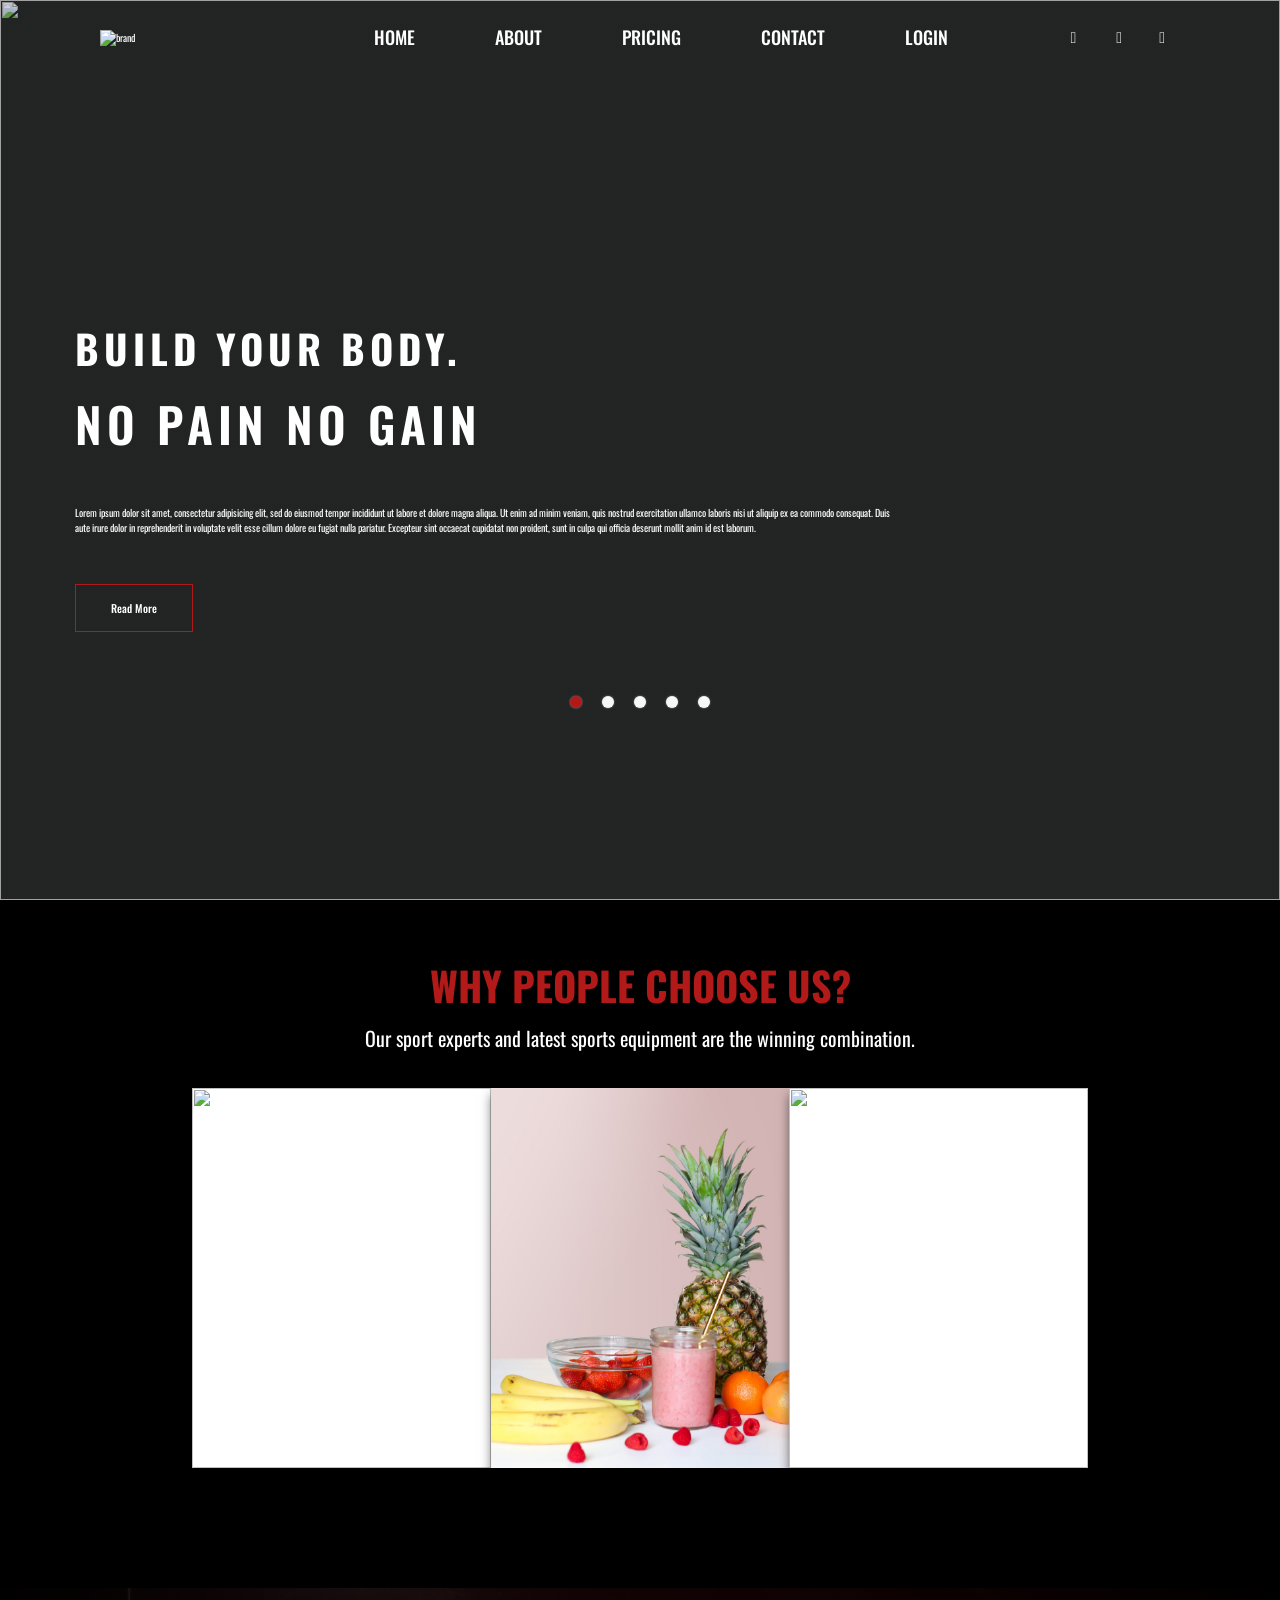
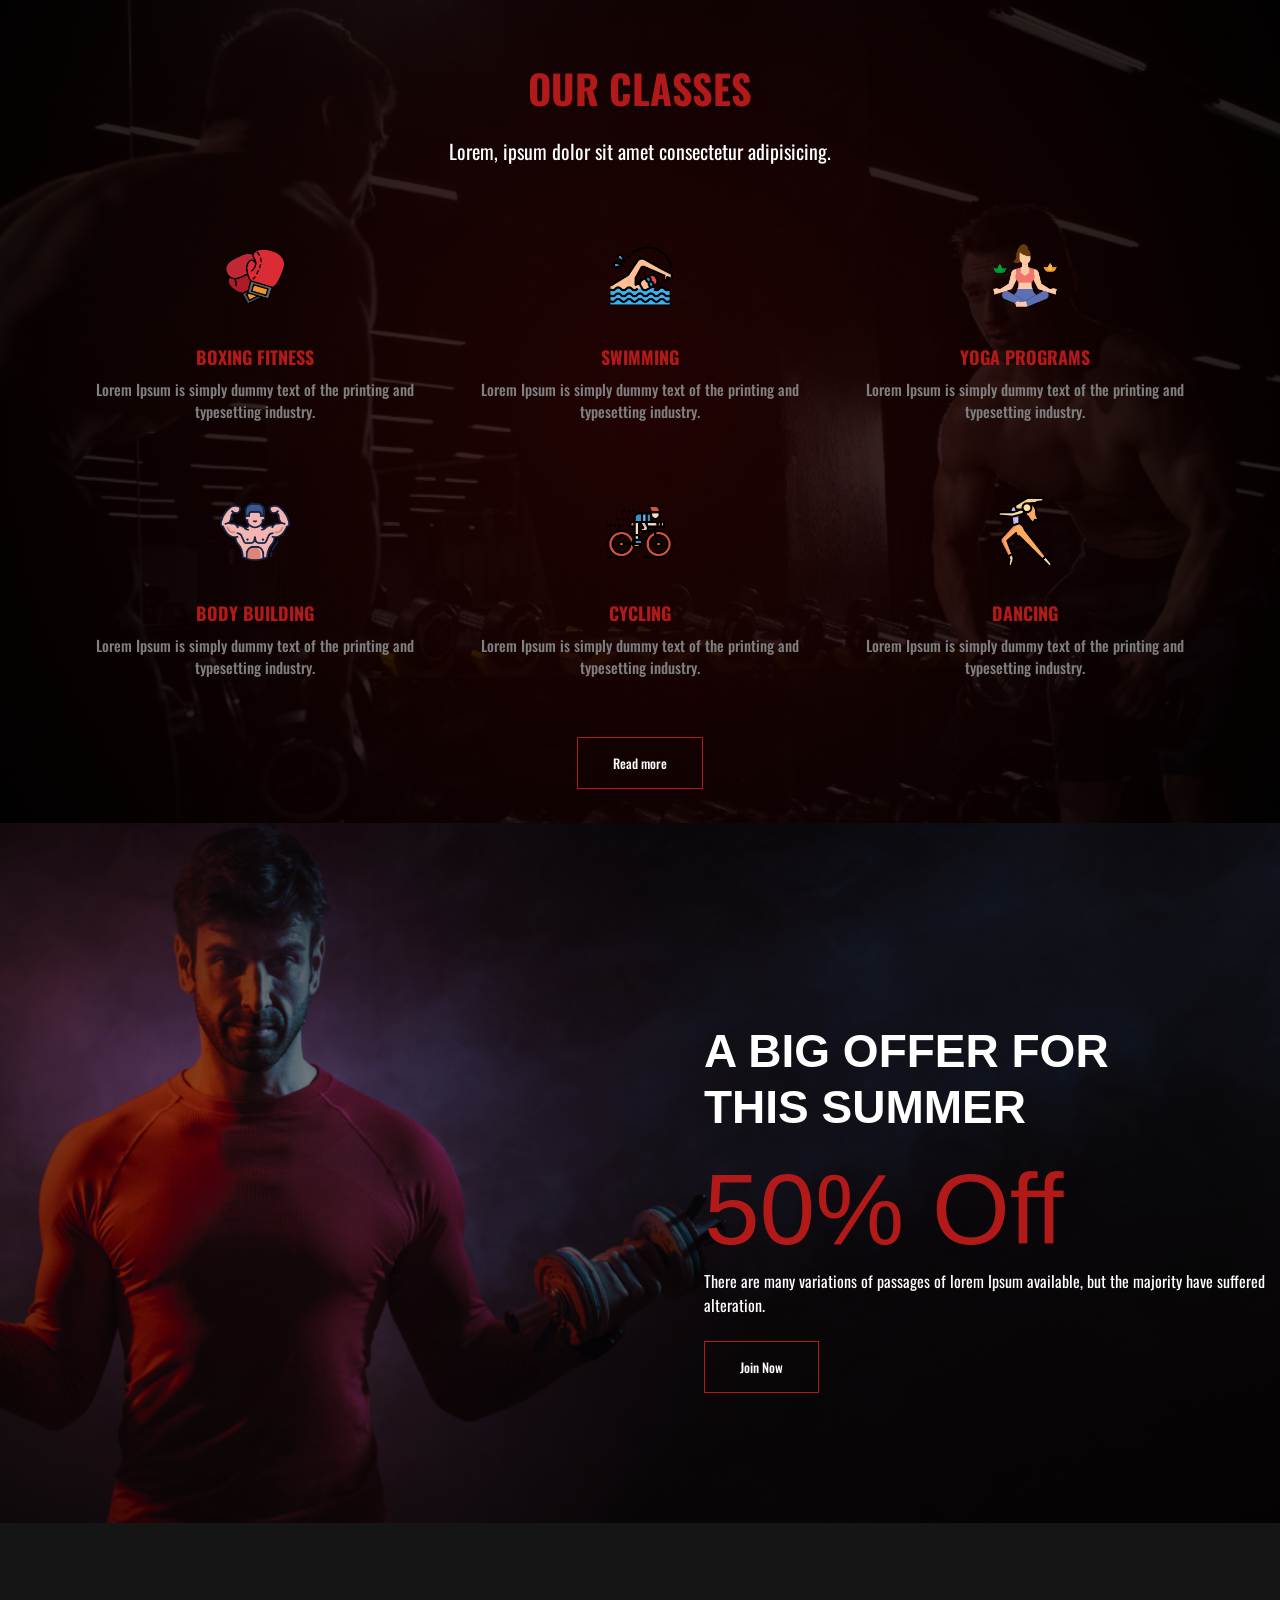
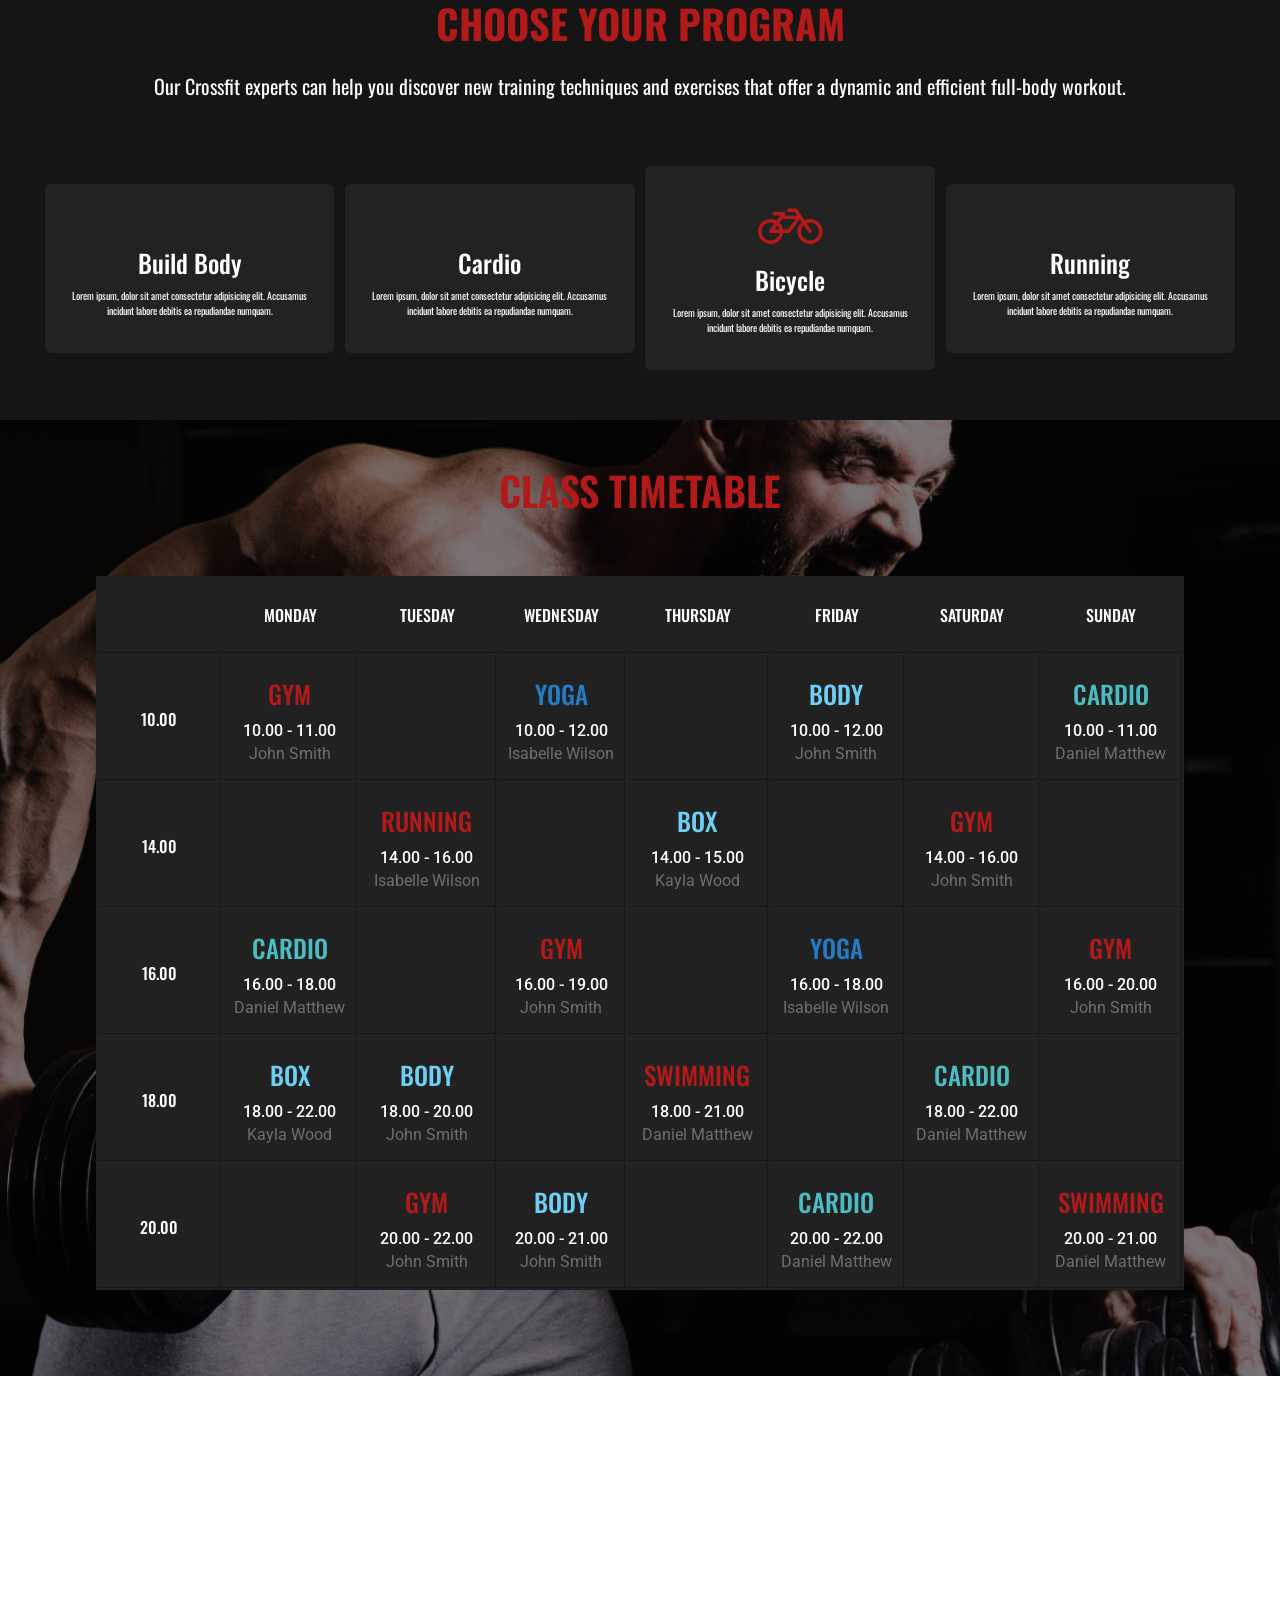
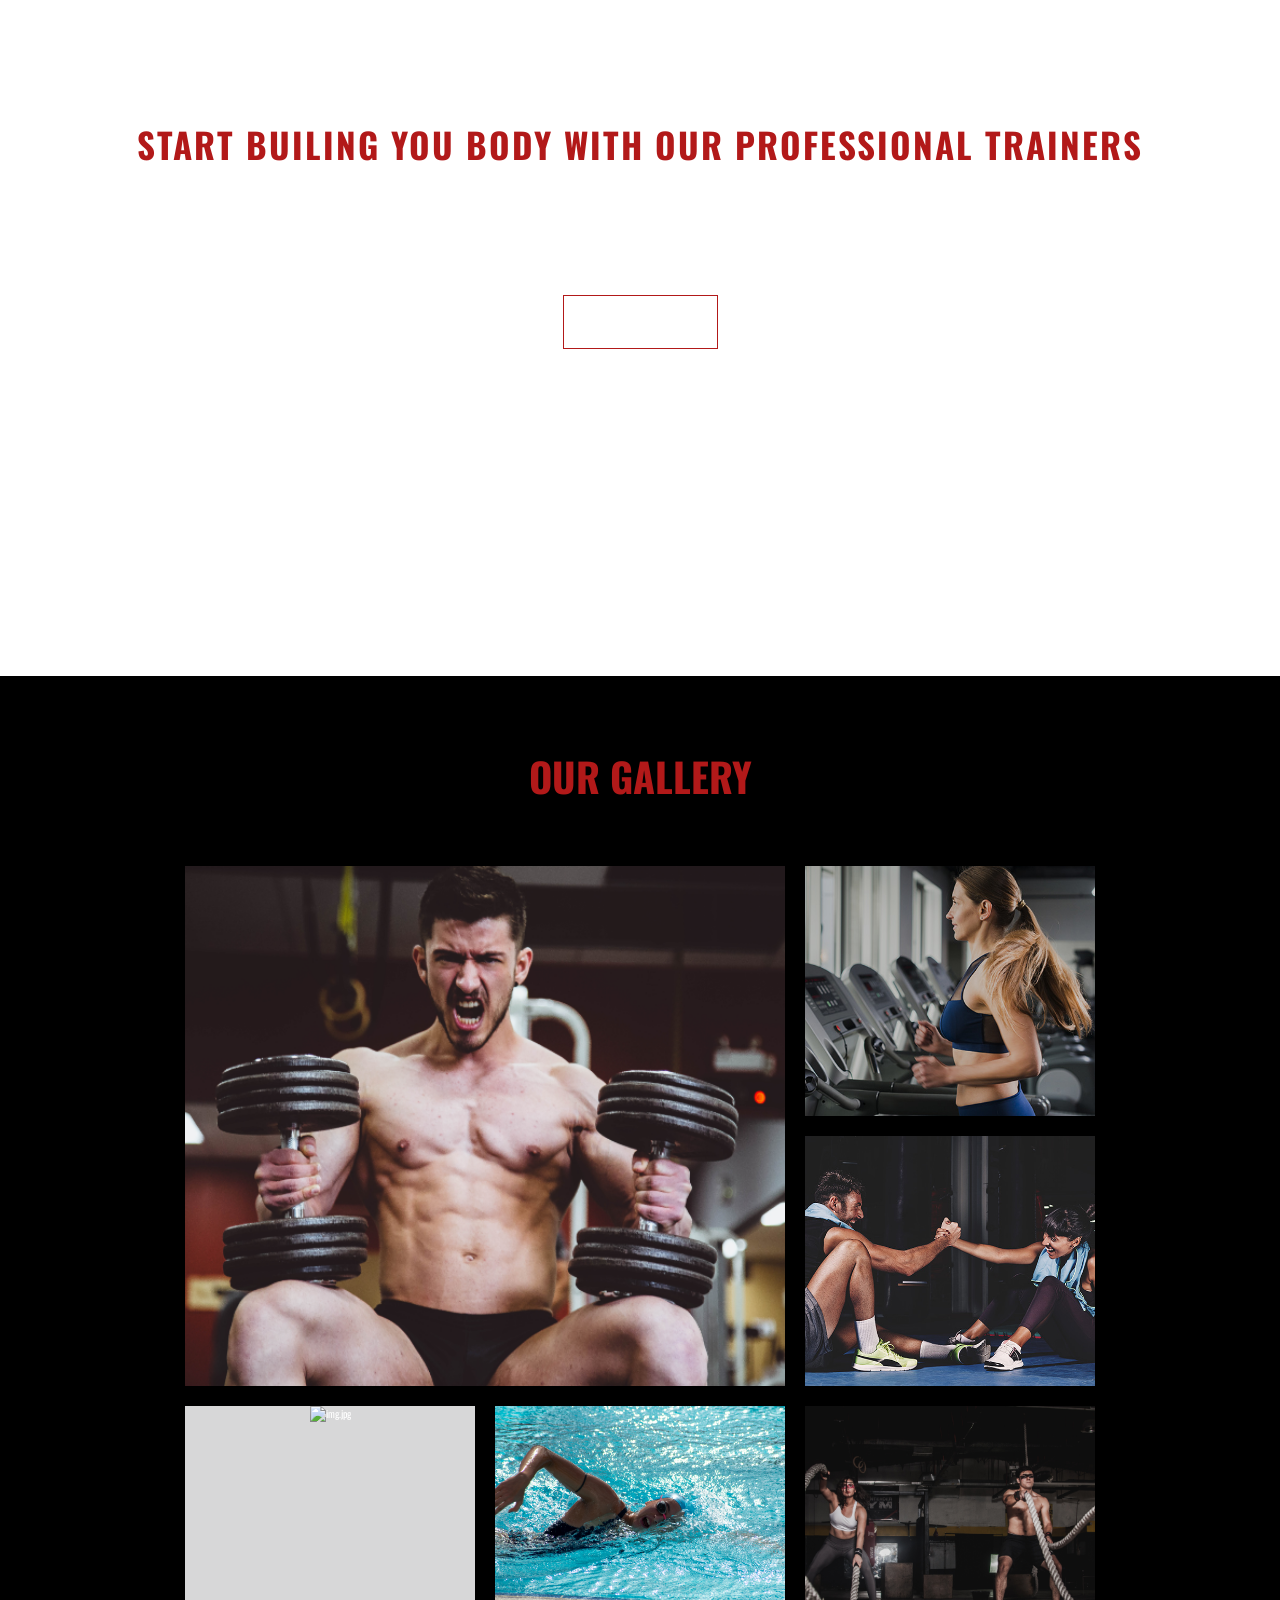
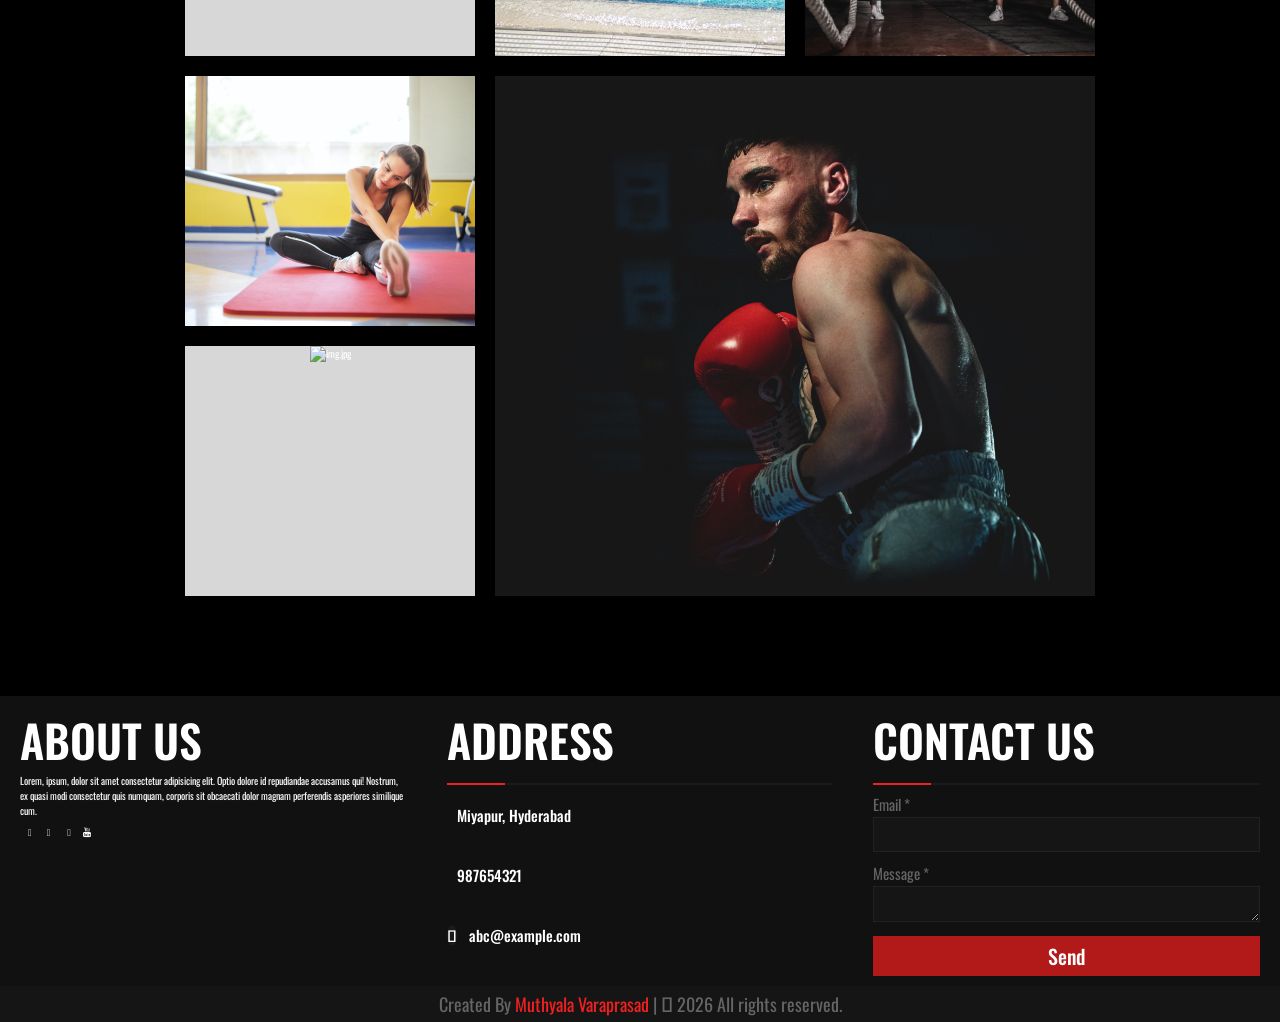
==== index.html @ ee2b15d6 "Initial commit" ====
<!DOCTYPE html>
<html lang="en">
<head>
	<meta charset="UTF-8">
	<meta name="viewport" content="width=device-width, initial-scale=1.0">
	<title>Fitness Club</title>
	<link rel="stylesheet" type="text/css" href="css/style.css"/>
	<link rel="stylesheet" href="https://cdnjs.cloudflare.com/ajax/libs/font-awesome/4.7.0/css/font-awesome.css" integrity="sha512-5A8nwdMOWrSz20fDsjczgUidUBR8liPYU+WymTZP1lmY9G6Oc7HlZv156XqnsgNUzTyMefFTcsFH/tnJE/+xBg==" crossorigin="anonymous" referrerpolicy="no-referrer" />
	<link href="https://fonts.googleapis.com/css2?family=Dosis:wght@200;300;400;500;600;700;800&family=Oswald:wght@200;300;400;500;600;700&family=Poppins:wght@100&family=Roboto:ital,wght@0,100;0,300;0,400;0,500;0,700;0,900;1,100;1,300;1,400;1,500;1,700;1,900&display=swap" rel="stylesheet"/>
  <script src="https://kit.fontawesome.com/3b7003e6ac.js" crossorigin="anonymous"></script>
</head>
<body>
	<header>
      <div class="brand"><img src="img/LOGO4.png" alt="brand"></div>
      <div class="menu">
        <div class="btnnn">
          <i class="fas fa-times close-btn" ></i>
        </div>
        <a href="index.html">Home</a>
        <a href="about.html">About</a>
        <a href="Pricing.html">Pricing</a>
        <a href="Contact.html">Contact</a>
        <a href="login-form.html">Login</a>
      </div>
      <div class="btnnn">
        <i class="fas fa-bars menu-btn" style="color:#000"></i>
      </div>
    
    <div class="social">
      <a href="#"><i class="fa fa-facebook-f"></i></a>
      <a href="#"><i class="fa fa-instagram"></i></a>
      <a href="#"><i class="fa fa-twitter"></i></a>
    </div>
  </header>

	<section class="home">
      <img class="img-slide active" src="img/about-us.jpg" alt="">
      <img class="img-slide" src="img/bg.jpg" alt="">
      <img class="img-slide" src="img/bg3.jpg" alt="">
      <img class="img-slide" src="img/bg4.jpg" alt="">
      <img class="img-slide" src="img/bg2.jpg" alt="">
      <div class="SlideContent active">
        <h1>Build your body.<br><span>no pain no gain</span></h1>
        <p>Lorem ipsum dolor sit amet, consectetur adipisicing elit, sed do eiusmod tempor incididunt ut labore et dolore magna aliqua. Ut enim ad minim veniam, quis nostrud exercitation ullamco laboris nisi ut aliquip ex ea commodo consequat. Duis aute irure dolor in reprehenderit in voluptate velit esse cillum dolore eu fugiat nulla pariatur. Excepteur sint occaecat cupidatat non proident, sunt in culpa qui officia deserunt mollit anim id est laborum.</p>
        <a href="#">Read More</a>
      </div>
      <div class="SlideContent">
        <h1>be strong.<br><span>by Boxing</span></h1>
        <p>Lorem ipsum dolor sit amet, consectetur adipisicing elit, sed do eiusmod tempor incididunt ut labore et dolore magna aliqua. Ut enim ad minim veniam, quis nostrud exercitation ullamco laboris nisi ut aliquip ex ea commodo consequat. Duis aute irure dolor in reprehenderit in voluptate velit esse cillum dolore eu fugiat nulla pariatur. Excepteur sint occaecat cupidatat non proident, sunt in culpa qui officia deserunt mollit anim id est laborum.</p>
        <a href="#">Read More</a>
      </div>
      <div class="SlideContent">
        <h1>Let's Do it.<br><span>Together</span></h1>
        <p>Lorem ipsum dolor sit amet, consectetur adipisicing elit, sed do eiusmod tempor incididunt ut labore et dolore magna aliqua. Ut enim ad minim veniam, quis nostrud exercitation ullamco laboris nisi ut aliquip ex ea commodo consequat. Duis aute irure dolor in reprehenderit in voluptate velit esse cillum dolore eu fugiat nulla pariatur. Excepteur sint occaecat cupidatat non proident, sunt in culpa qui officia deserunt mollit anim id est laborum.</p>
        <a href="#">Read More</a>
      </div>
      <div class="SlideContent">
        <h1>join us Now.<br><span>not Tomorrow!</span></h1>
        <p>Lorem ipsum dolor sit amet, consectetur adipisicing elit, sed do eiusmod tempor incididunt ut labore et dolore magna aliqua. Ut enim ad minim veniam, quis nostrud exercitation ullamco laboris nisi ut aliquip ex ea commodo consequat. Duis aute irure dolor in reprehenderit in voluptate velit esse cillum dolore eu fugiat nulla pariatur. Excepteur sint occaecat cupidatat non proident, sunt in culpa qui officia deserunt mollit anim id est laborum.</p>
        <a href="#">Read More</a>
      </div>
      <div class="SlideContent">
        <h1>Feel Healthy.<br><span>Relax</span></h1>
        <p>Lorem ipsum dolor sit amet, consectetur adipisicing elit, sed do eiusmod tempor incididunt ut labore et dolore magna aliqua. Ut enim ad minim veniam, quis nostrud exercitation ullamco laboris nisi ut aliquip ex ea commodo consequat. Duis aute irure dolor in reprehenderit in voluptate velit esse cillum dolore eu fugiat nulla pariatur. Excepteur sint occaecat cupidatat non proident, sunt in culpa qui officia deserunt mollit anim id est laborum.</p>
        <a href="#">Read More</a>
      </div>
      <div class="slider-navigation">
        <div class="nav-btn active"></div>
        <div class="nav-btn"></div>
        <div class="nav-btn"></div>
        <div class="nav-btn"></div>
        <div class="nav-btn"></div>
      </div>
    </section>

    <!--WHY PEOPLE CHOOSE US START--> 
    <section class="dishes">
      <div class="title">
        <h1>WHY PEOPLE CHOOSE US?</h1>
        <p>Our sport experts and latest sports equipment are the winning combination.</p>
      </div>
      <div class="wrapper">
        <div class="card">
          <img src="img/support.jpg" alt="">
          <div class="info">
            <h1>SUPPORT 24/24</h1>
            <p>Lorem ipsum, dolor sit amet consectetur adipisicing elit. Animi ab voluptate sit aspernatur.</p>
            <a href="#" class="btn">Read More</a>
          </div>
        </div>

        <div class="card">
          <img src="img/Health.jpg" alt="">
          <div class="info">
            <h1>FOCUS ON YOUR HEALTH</h1>
            <p>Lorem ipsum, dolor sit amet consectetur adipisicing elit. Animi ab voluptate sit aspernatur.</p>
            <a href="#" class="btn">Read More</a>
          </div>
        </div>

        <div class="card">
          <img src="img/Team.png" alt="">
          <div class="info">
            <h1>OUR TRAINERS</h1>
            <p>Lorem ipsum, dolor sit amet consectetur adipisicing elit. Animi ab voluptate sit aspernatur.</p>
            <a href="#" class="btn">Read More</a>
          </div>
        </div>
      </div>
    </section>
    <!--WHY PEOPLE CHOOSE US END--> 

       <!--Our Classes-->
    <div class="Classes">
      <h1>Our Classes</h1>
      <p>Lorem, ipsum dolor sit amet consectetur adipisicing.</p>
      <div class="cen">
        <div class="Classe">
          <img src="img/boxing-gloves.png" alt="">
          <h2>Boxing Fitness</h2>
          <p>Lorem Ipsum is simply dummy text of the printing and typesetting industry.</p>
        </div>

        <div class="Classe">
          <img src="img/swimming.png" alt="">
          <h2>Swimming</h2>
          <p>Lorem Ipsum is simply dummy text of the printing and typesetting industry.</p>
        </div>

        <div class="Classe">
          <img src="img/yoga.png" alt="">
          <h2>Yoga Programs</h2>
          <p>Lorem Ipsum is simply dummy text of the printing and typesetting industry.</p>
        </div>
        <div class="Classe">
          <img src="img/bodybuilder.png" alt="">
          <h2>Body Building</h2>
          <p>Lorem Ipsum is simply dummy text of the printing and typesetting industry.</p>
        </div>

        <div class="Classe">
          <img src="img/cycling.png" alt="">
          <h2>Cycling</h2>
          <p>Lorem Ipsum is simply dummy text of the printing and typesetting industry.</p>
        </div>

        <div class="Classe">
          <img src="img/dancing.png" alt="">
          <h2>Dancing</h2>
          <p>Lorem Ipsum is simply dummy text of the printing and typesetting industry.</p>
        </div>

      </div>
        <a href="#" class="btn">Read more</a>
    </div>
    <!--end classes-->

    <!--offer-->
    <div class="offer_area offer_bg">
        <div class="container3">
            <div class="row justify-content-end">
                <div class="col-lg-6">
                    <div class="offer_text">
                        <h4>A Big Offer for <br>
                                This Summer</h4>
                        <h3>50% Off</h3>
                        <p>There are many variations of passages of lorem Ipsum available, but the majority have suffered alteration.</p>
                        <a href="#" class="offer-btn">Join Now</a>
                    </div>
                </div>
            </div>
        </div>

    </div>
    <!--offer end-->

    <!--PROGRAM START--> 
     <section class="program-section">
        <div class="program-title set-bg" data-setbg="img/red.jpg">
            <div class="containerr">
                <div class="row">
                    <div class="col-lg-7 m-auto text-center">
                        <div class="section-title">
                            <h2>Choose Your Program</h2>
                            <p>Our Crossfit experts can help you discover new training techniques and exercises that offer a dynamic and efficient full-body workout.</p>
                        </div>
                    </div>
                </div>
            </div>
        </div>
        <div class="Programs">
        <div class="max-width">
            <div class="contents">
                <div class="p-card">
                    <div class="box">
                       <i class="fa fa-dumbbell"></i>
                        <h3>Build Body</h3>
                        <p>Lorem ipsum, dolor sit amet consectetur adipisicing elit. Accusamus incidunt labore debitis ea repudiandae numquam.</p>
                    </div>
                </div>
                <div class="p-card">
                    <div class="box">
                        <i class="fa fa-heart-pulse"></i>
                        <h3>Cardio</h3>
                        <p>Lorem ipsum, dolor sit amet consectetur adipisicing elit. Accusamus incidunt labore debitis ea repudiandae numquam.</p>
                    </div>
                </div>
                <div class="p-card">
                    <div class="box">
                        <i class="fa fa-bicycle"></i>
                        <h3>Bicycle</h3>
                        <p>Lorem ipsum, dolor sit amet consectetur adipisicing elit. Accusamus incidunt labore debitis ea repudiandae numquam.</p>
                    </div>
                </div>
                <div class="p-card">
                    <div class="box">
                        <i class="fa fa-person-running"></i>
                        <h3>Running</h3>
                        <p>Lorem ipsum, dolor sit amet consectetur adipisicing elit. Accusamus incidunt labore debitis ea repudiandae numquam.</p>
                    </div>
                </div>
            </div>
        </div>
    </div>
    </section>
    <!--PROGRAM END--> 

    <!--CLASS TIMETABLE START--> 
     <section class="trainer-schedule class-timetable spad">
        <div class="container5">
            <div class="rowss">
                <div class="col-lg-12">
                    <div class="section-title">
                        <h2>Class Timetable</h2>
                    </div>
                </div>
            </div>
            <div class="rowss">
                <div class="col-lg-12">
                    <div class="schedule-table">
                        <table>
                            <thead>
                                <tr>
                                    <th></th>
                                    <th>Monday</th>
                                    <th>Tuesday</th>
                                    <th>Wednesday</th>
                                    <th>Thursday</th>
                                    <th>Friday</th>
                                    <th>Saturday</th>
                                    <th>Sunday</th>
                                </tr>
                            </thead>
                            <tbody>
                                <tr>
                                    <td class="workout-time">10.00</td>
                                    <td class="gym ts-item" data-tsmeta="gym">
                                        <h6>Gym</h6>
                                        <span>10.00 - 11.00</span>
                                        <div class="trainer-name">
                                            John Smith
                                        </div>
                                    </td>
                                    <td></td>
                                    <td class="yoga ts-item" data-tsmeta="yoga">
                                        <h6>Yoga</h6>
                                        <span>10.00 - 12.00</span>
                                        <div class="trainer-name">
                                            Isabelle Wilson
                                        </div>
                                    </td>
                                    <td></td>
                                    <td class="body ts-item" data-tsmeta="body">
                                        <h6>Body</h6>
                                        <span>10.00 - 12.00</span>
                                        <div class="trainer-name">
                                            John Smith
                                        </div>
                                    </td>
                                    <td></td>
                                    <td class="cardio ts-item" data-tsmeta="cardio">
                                        <h6>Cardio</h6>
                                        <span>10.00 - 11.00</span>
                                        <div class="trainer-name">
                                            Daniel Matthew
                                        </div>
                                    </td>
                                </tr>
                                <tr>
                                    <td class="workout-time">14.00</td>
                                    <td></td>
                                    <td class="running ts-item" data-tsmeta="running">
                                        <h6>Running</h6>
                                        <span>14.00 - 16.00</span>
                                        <div class="trainer-name">
                                            Isabelle Wilson
                                        </div>
                                    </td>
                                    <td></td>
                                    <td class="box ts-item" data-tsmeta="box">
                                        <h6>Box</h6>
                                        <span>14.00 - 15.00</span>
                                        <div class="trainer-name">
                                            Kayla Wood
                                        </div>
                                    </td>
                                    <td></td>
                                    <td class="gym ts-item" data-tsmeta="gym">
                                        <h6>Gym</h6>
                                        <span>14.00 - 16.00</span>
                                        <div class="trainer-name">
                                            John Smith
                                        </div>
                                    </td>
                                    <td></td>
                                </tr>
                                <tr>
                                    <td class="workout-time">16.00</td>
                                    <td class="cardio ts-item" data-tsmeta="cardio">
                                        <h6>Cardio</h6>
                                        <span>16.00 - 18.00</span>
                                        <div class="trainer-name">
                                            Daniel Matthew
                                        </div>
                                    </td>
                                    <td></td>
                                    <td class="gym ts-item" data-tsmeta="gym">
                                        <h6>Gym</h6>
                                        <span>16.00 - 19.00</span>
                                        <div class="trainer-name">
                                            John Smith
                                        </div>
                                    </td>
                                    <td></td>
                                    <td class="yoga ts-item" data-tsmeta="yoga">
                                        <h6>Yoga</h6>
                                        <span>16.00 - 18.00</span>
                                        <div class="trainer-name">
                                            Isabelle Wilson
                                        </div>
                                    </td>
                                    <td></td>
                                    <td class="gym ts-item" data-tsmeta="gym">
                                        <h6>Gym</h6>
                                        <span>16.00 - 20.00</span>
                                        <div class="trainer-name">
                                            John Smith
                                        </div>
                                    </td>
                                </tr>
                                <tr>
                                    <td class="workout-time">18.00</td>
                                    <td class="box ts-item" data-tsmeta="box">
                                        <h6>Box</h6>
                                        <span>18.00 - 22.00</span>
                                        <div class="trainer-name">
                                            Kayla Wood
                                        </div>
                                    </td>
                                    <td class="body ts-item" data-tsmeta="body">
                                        <h6>Body</h6>
                                        <span>18.00 - 20.00</span>
                                        <div class="trainer-name">
                                            John Smith
                                        </div>
                                    </td>
                                    <td></td>
                                    <td class="swimming ts-item" data-tsmeta="swimming">
                                        <h6>swimming</h6>
                                        <span>18.00 - 21.00</span>
                                        <div class="trainer-name">
                                            Daniel Matthew
                                        </div>
                                    </td>
                                    <td></td>
                                    <td class="cardio ts-item" data-tsmeta="cardio">
                                        <h6>Cardio</h6>
                                        <span>18.00 - 22.00</span>
                                        <div class="trainer-name">
                                            Daniel Matthew
                                        </div>
                                    </td>
                                    <td></td>
                                </tr>
                                <tr>
                                    <td class="workout-time">20.00</td>
                                    <td></td>
                                    <td class="gym ts-item" data-tsmeta="">
                                        <h6>Gym</h6>
                                        <span>20.00 - 22.00</span>
                                        <div class="trainer-name">
                                            John Smith
                                        </div>
                                    </td>
                                    <td class="body ts-item" data-tsmeta="">
                                        <h6>Body</h6>
                                        <span>20.00 - 21.00</span>
                                        <div class="trainer-name">
                                            John Smith
                                        </div>
                                    </td>
                                    <td></td>
                                    <td class="cardio ts-item" data-tsmeta="">
                                        <h6>Cardio</h6>
                                        <span>20.00 - 22.00</span>
                                        <div class="trainer-name">
                                            Daniel Matthew
                                        </div>
                                    </td>
                                    <td></td>
                                    <td class="swimming ts-item" data-tsmeta="">
                                        <h6>swimming</h6>
                                        <span>20.00 - 21.00</span>
                                        <div class="trainer-name">
                                            Daniel Matthew
                                        </div>
                                    </td>
                                </tr>
                            </tbody>
                        </table>
                    </div>
                </div>
            </div>
        </div>
    </section>
    <!--CLASS TIMETABLE END-->


    <!--MORE ABOUT US START--> 
    <section class="cta-section" >
                    <h2>Start Builing you Body with our Professional Trainers</h2>
                    <p>Sed do eiusmod tempor incididunt ut labore et dolore magna aliqua.</p>
                    <a href="About.html" class="primary-btn">More about us</a>
      </section>
    <!--MORE ABOUT US END-->


    <!--GALLERY START-->
    <section class="gallery">
      <div class="gallery-title">
          <h2>OUR Gallery</h2>
       </div>
    <div class="image-gallery">
      <div class="image-box">
        <img src="img/3.png" alt="img.jpg" />
        <div class="overlay">
          <div class="details">
            <h3 class="title">
              <a href="#">Builing Body</a>
            </h3>
            <span class="category">
              <a href="#">click for more detaills</a>
            </span>
          </div>
        </div>
      </div>
      <div class="image-box">
        <img src="img/gallery-3.jpg" alt="img.jpg" />
        <div class="overlay">
          <div class="details">
            <h3 class="title">
              <a href="#">cardio</a>
            </h3>
            <span class="category">
              <a href="#">click for more detaills</a>
            </span>
          </div>
        </div>
      </div>
      <div class="image-box">
        <img src="img/gallery-6.jpg" alt="img.jpg" />
        <div class="overlay">
          <div class="details">
            <h3 class="title">
              <a href="#">Team</a>
            </h3>
            <span class="category">
              <a href="#">click for more detaills</a>
            </span>
          </div>
        </div>
      </div>
      <div class="image-box">
        <img src="img/Running.jpg" alt="img.jpg" />
        <div class="overlay">
          <div class="details">
            <h3 class="title">
              <a href="#">Running</a>
            </h3>
            <span class="category">
              <a href="#">click for more detaills</a>
            </span>
          </div>
        </div>
      </div>
      <div class="image-box">
        <img src="img/swimming.jpg" alt="img.jpg" />
        <div class="overlay">
          <div class="details">
            <h3 class="title">
              <a href="#">Swimming</a>
            </h3>
            <span class="category">
              <a href="#">click for more detaills</a>
            </span>
          </div>
        </div>
      </div>
      <div class="image-box">
        <img src="img/workout.jpg" alt="img.jpg" />
        <div class="overlay">
          <div class="details">
            <h3 class="title">
              <a href="#">Workout</a>
            </h3>
            <span class="category">
              <a href="#">click for more detaills</a>
            </span>
          </div>
        </div>
      </div>
      <div class="image-box">
        <img src="img/yoga.jpg" alt="img.jpg" />
        <div class="overlay">
          <div class="details">
            <h3 class="title">
              <a href="#">Yoga</a>
            </h3>
            <span class="category">
              <a href="#">click for more detaills</a>
            </span>
          </div>
        </div>
      </div>
      <div class="image-box">
        <img src="img/Boxing.jpg" alt="img.jpg" />
        <div class="overlay">
          <div class="details">
            <h3 class="title">
              <a href="#">Boxing</a>
            </h3>
            <span class="category">
              <a href="#">click for more detaills</a>
            </span>
          </div>
        </div>
      </div>
      <div class="image-box">
        <img src="img/cycling.jpg" alt="img.jpg" />
        <div class="overlay">
          <div class="details">
            <h3 class="title">
              <a href="#">Cycling</a>
            </h3>
            <span class="category">
              <a href="#">click for more detaills</a>
            </span>
          </div>
        </div>
      </div>
      </section>
      <!--GALLERY END-->

      <!--FOOTER START-->  
      <footer>
      <div class="main-content">
        <div class="left box">
          <h2>About us</h2>
          <div class="content">
            <p>Lorem, ipsum, dolor sit amet consectetur adipisicing elit. Optio dolore id repudiandae accusamus qui! Nostrum, ex quasi modi consectetur quis numquam, corporis sit obcaecati dolor magnam perferendis asperiores similique cum.</p>
            <div class="footsocial">
              <a href="#"><span class="fa fa-facebook-f"></span></a>
              <a href="#"><span class="fa fa-twitter"></span></a>
              <a href="#"><span class="fa fa-instagram"></span></a>
              <a href="#"><span class="fa fa-youtube"></span></a>
            </div>
          </div>
        </div>
        <div class="center box">
          <h2>Address</h2>
          <div class="Footercontent">
            <div class="place">
              <span class="fas fa-map-marker-alt"></span>
              <span class="text">Miyapur, Hyderabad</span>
            </div>
            <div class="phone">
              <span class="fas fa-phone-alt"></span>
              <span class="text">987654321</span>
            </div>
            <div class="email">
              <span class="fas fa-envelope"></span>
              <span class="text">abc@example.com</span>
            </div>
          </div>
        </div>
        <div class="right box">
          <h2>Contact us</h2>
          <div class="Footercontent">
            <form action="#">
              <div class="email">
                <div class="text">Email *</div>
                <input type="email" required>
              </div>
              <div class="msg">
                <div class="text">Message *</div>
                <textarea rows="2" cols="25" required></textarea>
              </div>
              <div class="buttonn">
                <button type="submit">Send</button>
              </div>
            </form>
          </div>
        </div>
      </div>
      <div class="bottom">
        <center>
          <span class="credit">Created By <a href="#">Muthyala Varaprasad</a> | </span>
          <span class="far fa-copyright"></span><span> 2026 All rights reserved.</span>
        </center>
      </div>
    </footer>
    <!--FOOTER END-->


 <script type="text/javascript">

//----------------------------------------------------------
   //Javacript for img slider navigation
    const btns = document.querySelectorAll(".nav-btn");
    const slides = document.querySelectorAll(".img-slide");
    const contents = document.querySelectorAll(".SlideContent");

    var sliderNav = function(manual){
      btns.forEach((btn) => {
        btn.classList.remove("active");
      });

      slides.forEach((slide) => {
        slide.classList.remove("active");
      });

      contents.forEach((content) => {
        content.classList.remove("active");
      });

      btns[manual].classList.add("active");
      slides[manual].classList.add("active");
      contents[manual].classList.add("active");
    }

    btns.forEach((btn, i) => {
      btn.addEventListener("click", () => {
        sliderNav(i);   
      });
    });

//---------------------------------------------------
    //img slider autoplay
    var playSlider;
    var slideNumber = 0;
    var numberOfSlides = 5;

    var repeater = function(){

      playSlider = setInterval(function(){

        btns.forEach((btn) => {
          btn.classList.remove("active");
        });

        slides.forEach((slide) => {
          slide.classList.remove("active");
        });

        contents.forEach((content) => {
          content.classList.remove("active");
        });

        slideNumber++;

        if (slideNumber > (numberOfSlides - 1)){
          slideNumber = 0;
        }

        btns[slideNumber].classList.add("active");
        slides[slideNumber].classList.add("active");
        contents[slideNumber].classList.add("active");
        },5000);
    }

    repeater();
//-------------------------------------------------------------

    //javascript for navigation bar effect on scroll
    window.addEventListener("scroll", function(){
      var header = document.querySelector("header");
      header.classList.toggle('sticky', window.scrollY > 0);
    });


//-------------------------------------------------------------
    //javascript for responsive navigation sidebar menu
    var menu = document.querySelector('.menu');
    var menuBtn = document.querySelector('.menu-btn');
    var closeBtn = document.querySelector('.close-btn');

    menuBtn.addEventListener("click", () => {
      menu.classList.add('active');
    });

    closeBtn.addEventListener("click", () => {
      menu.classList.remove('active');
    });
    </script>
</body>
</html>
---- css/style.css ----
*{
	margin: 0;
	padding: 0;
	box-sizing: border-box;
	color: #fff;
	font-family: 'Oswald', sans-serif;
}
html {
  font-size: 62.5%;
  scroll-behavior: smooth;
  scroll-padding-top: 5rem;
  overflow-x: hidden;
}

html::-webkit-scrollbar {
  width: 1rem;
}

html::-webkit-scrollbar-track {
  background: #1F2322;

}

html::-webkit-scrollbar-thumb {
  background: #b21919;
  border-radius: 20px;
}
/*HEADER START*/
header{
  z-index: 999;
  position: fixed;
  top: 0;
  left: 0;
  width: 100%;
  display: flex;
  justify-content: space-between;
  align-items: center;
  padding: 20px 100px;
  transition: 0.6s;

}
header.sticky{
  background: #fff;
  padding: 15px 100px;
}
header.sticky .social a i{
  color: #000;
}
header.sticky .social a i:hover{
  color: #b21919;
}
header.sticky .menu a{
  color: #000;
}

header .brand img{
 width: 170px;
    height: 100%;
    display: flex;
    cursor: pointer;
}

header .menu{
  position: relative;
  display: flex;
  justify-content: center;
  align-items: center;
}

header .menu a{
  color: #fff;
  font-size: 18px;
  font-weight: 500;
  text-decoration: none;
  text-transform: uppercase;
  margin: 0 30px;
  padding: 0 10px;
  border-radius: 20px;
  transition: 0.5s;
  transition-property: color, background;
}

header .menu a:hover{
  color: #b21919;
}
header .menu a::after{
  content: "";
  display: block;
  height: 2px;
  width: 0%;
  background:#b21919 ;
  transition: 0.5s;
}
header .menu a:hover::after{
  width: 100%;
}
header .btnnn{
  color: #fff;
  font-size: 25px;
  cursor: pointer;
  display: none;
}
.social a{
  font-size: 1.6em;
  margin: 0 10px;
}
.social a i:hover{
  color: #b21919;
}
/*RESPONSIVE HEADER*/
@media (max-width: 1060px){
  header .btnnn{
    display: block;
  }

  header .menu{
    position: fixed;
    background: #fff;
    flex-direction: column;
    min-width: 400px;
    height: 100vh;
    top: 0;
    right: -100%;
    padding: 80px 50px;
    transition: 0.5s;
    transition-property: right;
  }

  header .menu.active{
    right: 0;
  }

  header .menu .close-btn{
    position: absolute;
    top: 0;
    left: 0;
    margin: 25px;
    color: #000;
  }
  header .menu .menu-btn{
    color: #000;
  }

  header .menu a{
    display: block;
    font-size: 20px;
    margin: 20px;
    padding: 0 15px;
    color: #000;
  }
  header .brand img{
    margin: auto;
    padding-right: 10px;
    flex: 1;
  }
}
/*HEADER END*/

/*HOME + SLIDER START*/
.home{
  position: relative;
  width: 100%;
  min-height: 100vh;
  display: flex;
  justify-content: center;
  flex-direction: column;
  background: #1F2322;
}

.home:before{
  z-index: 777;
  content: '';
  position: absolute;
  background: rgba(92, 92, 92, 0.3);
  width: 100%;
  height: 100%;
  top: 0;
  left: 0;
}

.home .SlideContent{
  z-index: 888;
  color: #f7f7f7;
  width: 70%;
  margin-top: 50px;
  padding-left: 75px;
  display: none;
}

.home .SlideContent.active{
  display: block;
}

.home .SlideContent h1{
  font-size: 4em;
  font-weight: 900;
  text-transform: uppercase;
  letter-spacing: 5px;
  line-height: 75px;
  margin-bottom: 40px;
}

.home .SlideContent h1 span{
  font-size: 1.2em;
  font-weight: 600;
}

.home .SlideContent p{
  margin-bottom: 65px;
}

.home .SlideContent a{
  padding: 15px 35px;
  color: #fff;
  border: 1px solid #b21919;
  font-size: 1.1em;
  font-weight: 500;
  text-decoration: none;
  cursor: pointer;
}
.home .SlideContent a:hover{
  background-color: #b21919;
  color: #fff;
  transform:0.5s ;
  cursor: pointer;
}
.home img{
	background: linear-gradient(rgba(0, 0, 0, 0.7),rgba(0, 0, 0, 0.7));
  z-index: 000;
  position: absolute;
  top: 0;
  left: 0;
  width: 100%;
  height: 100%;
  object-fit: cover;
}

.slider-navigation{
  z-index: 888;
  position: relative;
  display: flex;
  justify-content: center;
  align-items: center;
  transform: translateY(80px);
  margin-bottom: 12px;
}

.slider-navigation .nav-btn{
  width: 12px;
  height: 12px;
  background: #f7f7f7;
  border-radius: 50%;
  cursor: pointer;
  box-shadow: 0 0 2px rgba(255, 255, 255, 0.5);
  transition: 0.3s ease;
}

.slider-navigation .nav-btn.active{
  background:#b21919;
}

.slider-navigation .nav-btn:not(:last-child){
  margin-right: 20px;
}

.slider-navigation .nav-btn:hover{
  transform: scale(1.2);
}
.img-slide{
  position: absolute;
  width: 100%;
  clip-path: circle(0% at 0 50%);
}

.img-slide.active{
  clip-path: circle(150% at 0 50%);
  transition: 2s ease;
  transition-property: clip-path;
}
/*RESPONSIVE HOME*/
@media (max-width: 900px){
	.social{
		position: fixed;
		top: 0;
		right: 0;
		display: flex;
		flex-direction: column;
		height: 100vh;
		width: 40px;
		justify-content: center;
		align-items: center;
		border-left: 1px solid rgb(44, 44, 44);
		font-size: 10px;
	}
	.social a{
		margin: 10px 0;
	}
	.main h2{
		font-size: 60px;
	}

	.main h1{
		font-size: 80px;
	}
}
.img-box img {
   display: block;
   width: 100%;
   height: 30rem;
   object-fit: cover;
  
}
/*HOME END*/

/*WHY PEOPLE CHOOSE US START*/
section.dishes{
  
background: #000;
padding-top: 35px;
padding-bottom: 120px;

}
.title h1{
  text-align: center;
  font-size: 40px;
  padding-top:20px ;
  font-weight: bold;
  color: #b21919;
}
.title p{
  text-align: center;
  font-size: 20px;
  margin-top: 8px;
  margin-bottom: 35px;
  color: #fff;
}

.wrapper{
  display: flex;
  width: 70%;
  margin: auto;
  justify-content: space-between;
}

.card{
  width: 300px;
  height: 380px;
  padding: 2rem 1rem;
  background: #fff;
  position: relative;
  display: flex;
  align-items: flex-end;
  box-shadow: 0px 7px 10px rgba(0, 0, 0, 0.5);
  transition: 0.5s ease-in-out;
}

.card:hover{
  transform: translateY(20px);
}

.card:before{
  content: "";
  position: absolute;
  top: 0;
  left: 0;
  display: block;
  width: 100%;
  height: 100%;
  background: linear-gradient(to bottom, rgba(35, 37, 38, 0.5), rgba(65, 67, 69, 1));
  z-index: 2;
  transition: 0.5s all;
  opacity: 0;
}

.card:hover:before{
  opacity: 1;
}

.card img{
  width: 100%;
  height: 100%;
  object-fit: cover;
  position: absolute;
  top: 0;
  left: 0;
}
.card .info{
  position: relative;
  z-index: 3;
  color: #fff;
  opacity: 0;
  transform: translateY(30px);
  transition: 0.5s all;
}
.card:hover .info{
  opacity: 1;
  transform: translateY(0px);
}

.card .info h1{
  margin: 0;
  color: #000;
  font-size: 20px;
  font-weight: bold;
}

.card .info p{
  letter-spacing: 1px;
  font-size: 15px;
  margin-top: 8px;
  margin-bottom: 20px;
}
.card .info .btn{
  text-decoration: none;
  padding: 0.5rem 1rem;
  background: #fff;
  color: #000;
  font-weight: bold;
  cursor: pointer;
  transition: 0.4s ease-in-out;
}
.card .info .btn:hover{
  box-shadow: 0px 7px 10px rgba(0, 0, 0, 0.5);
}
/*WHY PPL CHOOSE US END*/


/*CLASSES START*/
.Classes{
  background: linear-gradient(rgba(0, 0, 0, 0.7),rgba(0, 0, 0, 0.7)),url("../img/banner.png");
  background-size: cover;
  background-position: center;
  text-align: center;
  padding-top: 30px;
  padding-bottom: 50px;
}

.Classes h1{
  display: inline-block;
  text-transform: uppercase;
  color: #b21919;
  font-size: 40PX;
  padding-bottom: 10px;
  margin-top: 40px;
}
.Classes p{
  text-align: center;
  font-size: 20px;
  margin-top: 8px;
  margin-bottom: 35px;
  color: #fff;
}
.cen{
  max-width: 1200px;
  margin: auto;
  overflow: hidden;
  padding: 20px;
}
.Classe{
  display: inline-block;
  width: calc(100% / 3);
  margin: 0 -2px;
  padding: 20px;
  box-sizing: border-box;
  cursor: pointer;
  transition: 0.4s;
}
.Classe:hover{
  background: #ddd;
}
.Classe img{
 width: 70px;
  margin-bottom: 30px;
}

.Classe h2{
  font-size: 18px;
  text-transform: uppercase;
  font-weight: 700;
  margin: 0;
  color: #b21919;
}
.Classe p{
  color: gray;
  font-size: 15px;
  font-weight: 500;
}
.Classes .btn{
  padding: 15px 35px;
  margin-top: 40px;
  margin-bottom: 50px;
  color: #fff;
  border: 1px solid #b21919;
  font-size: 13px;
  font-weight: 500;
  text-decoration: none;
  cursor: pointer;
}
.Classes .btn:hover{
  background-color: #b21919;
  color: #fff;
  transform:0.5s ease-in-out ;
  }
/*CLASSES END*/

/*Offred-area*/
.offer_bg {
  background:linear-gradient(rgba(0, 0, 0, 0.3),rgba(0, 0, 0, 0.3)),url(../img/offer.png);
}

.offer_area {
  background-repeat: no-repeat;
  background-size: cover;
  background-position: center;
  padding-top: 200px;
  padding-bottom: 500px;
}
.offer_text{
  position: relative;
  margin-bottom: 50px;
  width: 45%;
  float: right;
}
.col-lg-6{
  position: relative;
}
.offer-btn{
  padding: 15px 35px;
  margin-top: 40px;
  margin-bottom: 50px;
  color: #fff;
  border: 1px solid #b21919;
  font-size: 13px;
  font-weight: 500;
  text-decoration: none;
  cursor: pointer;
}
.offer-btn:hover{
  background-color: #b21919;
  color: #fff;
  transform:0.5s ease-in-out ;
}
@media (max-width: 767px) {
  .offer_area {
    padding-top: 200px;
    padding-bottom: 500px;
  }
}

@media (min-width: 768px) and (max-width: 991px) {
  .offer_area {
    padding-top: 100px;
    padding-bottom: 70px;
  }
}
.offer_area .offer_text h4 {
  font-size: 46px;
  line-height: 56px;
  font-family: "Paytone One", sans-serif;
  color: #fff;
  text-transform: uppercase;
}

@media (max-width: 767px) {
  .offer_area .offer_text h4 {
    font-size: 30px;
    line-height: 36px;
  }
}

.offer_area .offer_text h3 {
  color: #b21919;
  font-size: 100px;
  font-weight: 400;
  font-family: "Teko", sans-serif;
  line-height: 1;
  margin-top: 24px;
  margin-bottom: 10px;
}

@media (max-width: 767px) {
  .offer_area .offer_text h3 {
    font-size: 60px;
    line-height: 66px;
  }
}

.offer_area .offer_text p {
  color: #FFFFFF;
  font-size: 16px;
  margin-bottom: 40px;
}
/*---------------------
  Program Section
-----------------------*/

.program-section {
  background: #151515;
  text-align: center;
  padding-top: 30px;
  padding-bottom: 50px;
}

.program-section .program-title {
  padding: 0;
}

.program-section .program-title .section-title {
  margin-bottom: 65px;
}
.program-section .program-title .section-title h2{
  display: inline-block;
  text-transform: uppercase;
  color: #b21919;
  font-size: 40PX;
  padding-bottom: 10px;
  margin-top: 40px;

}
.program-section .program-title .section-title p{
  text-align: center;
  font-size: 20px;
  margin-top: 8px;
  margin-bottom: 35px;
  color: #fff;
}

.Programs{
    font-family: 'Poppins', sans-serif;
}
.max-width{
    max-width: 1300px;
    padding: 0 45px;
    margin: auto;
}

.contents{
    display: flex;
    flex-wrap: wrap;
    align-items: center;
    justify-content: space-between;
}
.p-card{
    background: #222;
    text-align: center;
    border-radius: 6px;
    padding: 35px 25px;
    user-select: none;
    width: calc(26% - 20px);
    cursor: pointer;
    transition: all 0.3s ease;
}
.p-card:hover{
    background: #b21919;
}
.box{
    transition: all 0.3s ease;
}
.card:hover .box{
    transform: scale(1.05);
}
.box i{
    font-size: 50px;
    color: #b21919;
    transition: color 0.3s ease;
}
.p-card:hover .box i{
    color: #fff;
}
.box h3{
    font-size: 25px;
    font-weight: 500;
    margin: 10px 0 7px;
}
@media screen and (max-width: 1190px) {
    .max-width{
        padding: 0 25px;
    }
    .p-card{
        width: calc(50% - 10px);
        margin-bottom: 20px;
    }
}

@media screen and (max-width: 700px){
    .p-card{
        width: 100%;
    }
}
/*---------------------
  Trainer Section
-----------------------*/
.trainer-schedule.class-timetable{
  background-color:#000 ;
  background: linear-gradient(rgba(0, 0, 0, 0.5),rgba(0, 0, 0, 0.5)),url("../img/banner3.png");
  background-size: cover;
  background-repeat: no-repeat;
  background-position: center;
  
}

.trainer-schedule.class-timetable .section-title h2, .class-timetable.choseus-section .section-title h2, .class-timetable.about-page-trainer .section-title h2 {
  display: inline-block;
  text-transform: uppercase;
  color: #b21919;
  font-size: 40PX;
  padding-bottom: 10px;
  margin-top: 40px;
}

.trainer-schedule .section-title, .choseus-section .section-title, .about-page-trainer .section-title {
  text-align: center;
}
.trainer-schedule .section-title h2, .choseus-section .section-title h2, .about-page-trainer .section-title h2 {
  font-weight: 600;
  color: #ffffff;
  margin-bottom: 46px;
}
.trainer-schedule .section-title h2:before, .choseus-section .section-title h2:before, .about-page-trainer .section-title h2:before {
  width: 70px;
  height: 3px;
  right: 0;
  left: 0;
  top: 49px;
  margin: 0 auto;
}


.schedule-table {
  overflow-x: auto;
  height: 800px;
}
.schedule-table .ts-item {
  -webkit-transition: all 0.4s;
  -o-transition: all 0.4s;
  transition: all 0.4s;
}
.schedule-table.filtering .ts-item {
  opacity: 0;
}
.schedule-table.filtering .ts-item.show {
  opacity: 1;
}
.schedule-table table {
  width: 85%;
  text-align: center;
  margin: auto;
  background: #212121;
}
.schedule-table table thead{
  /*border: 2px solid #000;*/
}
.schedule-table table thead tr {
  background:#212121;;
  border: 1px solid #000;
}
.schedule-table table thead tr th {
  color: #fff;
  font-size: 16px;
  font-family: "Oswald", sans-serif;
  font-weight: 500;
  text-transform: uppercase;
  padding: 25px 0;
  border-bottom: 1px solid #171717;
}
.schedule-table table tbody {
 /* border-top: 1px solid #000;*/
}
.schedule-table table tbody tr {
  /*border-bottom: 1px solid #000;*/
}
.schedule-table table tbody tr:nth-child(even) {
  background: #212121;
}
.schedule-table table tbody tr td {
  border-right: 1px solid #171717;
  padding: 20px 10px 16px;
  width: 146px;
  font-family: "Oswald", sans-serif;
  font-weight: 500;
  border-bottom: 1px solid #171717;
}
.schedule-table table tbody tr td.gym h6, .schedule-table table tbody tr td.swimming h6, .schedule-table table tbody tr td.running h6 {
  color: #b21919;
  font-size: 25px;
}

.schedule-table table tbody tr td.yoga h6 {
  color: #247cc6;
  font-size: 25px;
}
.schedule-table table tbody tr td.body h6, .schedule-table table tbody tr td.box h6 {
  color: #6dcff6;
  font-size: 25px;
}
.schedule-table table tbody tr td.cardio h6 {
  color: #4cbcc3;
  font-size: 25px;
}
.schedule-table table tbody tr td.box.g h6 {
  color: #00a651;
  font-size: 25px;
}
.schedule-table table tbody tr td h6 {
  font-weight: 500;
  text-transform: uppercase;
  margin-bottom: 6px;
}
.schedule-table table tbody tr td span {
  font-size: 16px;
  display: block;
  color: #fff;
  font-family: "Roboto", sans-serif;
  font-weight: 500;
  line-height: 26px;
}
.schedule-table table tbody tr td .trainer-name {
  font-size: 16px;
  color: #6e6e6e;
  font-family: "Roboto", sans-serif;
  font-weight: 400;
}
.schedule-table table tbody tr .workout-time {
  color: #fff;
  font-size: 16px;
  font-weight: 500;
}
/*GALLERY*/
section.gallery{
  background: #000;
  text-align: center;
  padding-top: 30px;
  padding-bottom: 50px;
}
.gallery-title h2{
  display: inline-block;
  text-transform: uppercase;
  color: #b21919;
  font-size: 40PX;
  padding-bottom: 10px;
  margin-top: 40px;
}
.image-gallery {
  width: 100%;
  max-width: 950px;
  margin: 0 auto;
  padding: 50px 20px;
  display: grid;
  grid-template-columns: repeat(auto-fit, minmax(250px, 1fr));
  grid-auto-rows: 250px;
  grid-auto-flow: dense;
  grid-gap: 20px;
}

.image-gallery .image-box {
  position: relative;
  background-color: #d7d7d8;
  overflow: hidden;
}

.image-gallery .image-box:nth-child(7n + 1) {
  grid-column: span 2;
  grid-row: span 2;
}

.image-gallery .image-box img {
  width: 100%;
  height: 100%;
  object-fit: cover;
  transition: all 0.5s ease;
}

.image-gallery .image-box:hover img {
  transform: scale(1.1);
}

.image-gallery .image-box .overlay {
  position: absolute;
  top: 0;
  right: 0;
  bottom: 0;
  left: 0;
  background-color: #fafafaf2;
  display: flex;
  align-items: center;
  justify-content: center;
  opacity: 0;
  transition: all 0.5s ease;
  z-index: 1;
}

.image-gallery .image-box:hover .overlay {
  top: 20px;
  right: 20px;
  bottom: 20px;
  left: 20px;
  opacity: 1;
}

.image-gallery .image-box .details {
  text-align: center;
}

.image-gallery .image-box .details .title {
  margin-bottom: 8px;
  font-size: 24px;
  font-weight: 600;
  position: relative;
  top: -5px;
  opacity: 0;
  visibility: hidden;
  transition: all 0.3s ease;
}

.image-gallery .image-box .details .category {
  font-size: 18px;
  font-weight: 400;
  position: relative;
  bottom: -5px;
  opacity: 0;
  visibility: hidden;
  transition: all 0.3s ease;
}

.image-gallery .image-box:hover .details .title {
  top: 0px;
  opacity: 1;
  visibility: visible;
  transition: all 0.3s 0.2s ease;
}

.image-gallery .image-box:hover .details .category {
  bottom: 0;
  opacity: 1;
  visibility: visible;
  transition: all 0.3s 0.2s ease;
}

.image-gallery .image-box .details .title a,
.image-gallery .image-box .details .category a {
  color: #222222;
  text-decoration: none;
}
.footcontainer{
  max-width: 1170px;
  margin:auto;
}
.footrow{
  display: flex;
  flex-wrap: wrap;
}
ul{
  list-style: none;
}
/*---------------------
  Cta Section
-----------------------*/
.cta-section {
  background: linear-gradient(rgba(0, 0, 0, 0.6),rgba(0, 0, 0, 0.6)),url("../img/banner2.png");
  text-align: center;
  width: 100%;
  height: 100vh;
  background-size: cover;
  background-position: center;
  background-attachment: fixed;
  display: flex;
  flex-direction: column;
  justify-content: center;
  align-items: center;

  padding-top: 200px;
  padding-bottom: 135px;
}
.cta-section h2 {
  color: #b21919;
  font-weight: 700;
  font-size: 35px;
  letter-spacing: 2px;
  text-transform: uppercase;
  margin-bottom: 20px;
}
.cta-section p {
  color: #ffffff;
  font-size: 20px;
  margin-bottom: 35px;
}
.cta-section a{
  padding: 15px 35px;
  margin-top: 40px;
  margin-bottom: 50px;
  color: #fff;
  border: 1px solid #b21919;
  font-size: 15px;
  font-weight: 500;
  text-decoration: none;
  cursor: pointer;
}
.cta-section a:hover{
  background-color: #b21919;
  color: #fff;
  transform:0.5s ease-in-out ;
  }
/*FOOTER*/
footer{
  bottom: 0px;
  width: 100%;
  background: #111;
}
.main-content{
  display: flex;
}
.main-content .box{
  flex-basis: 50%;
  padding: 10px 20px;
}
.box h2{
  font-size: 45px;
  font-weight: 600;
  text-transform: uppercase;
}
.box .Footercontent{
  margin: 20px 0 0 0;
  position: relative;
}
.box .Footercontent:before{
  position: absolute;
  content: '';
  top: -10px;
  height: 2px;
  width: 100%;
  background: #1a1a1a;
}
.box .Footercontent:after{
  position: absolute;
  content: '';
  height: 2px;
  width: 15%;
  background: #f12020;
  top: -10px;
}
.left .Footercontent p{
  text-align: justify;
  padding-top: 20px;
  font-size: 50px;
}
.left .Footercontent .footsocial{
  margin: 20px 0 0 0;
}
.left .Footercontent .footsocial a{
  padding: 0 2px;
  font-size: 1.6em;
}
.left .Footercontent .footsocial a span{
  height: 40px;
  width: 40px;
  background: #1a1a1a;
  line-height: 40px;
  text-align: center;
  font-size: 25px;
  border-radius: 5px;
  transition: 0.3s;
}
.fa.fa-facebook-f {
    font-family: "Font Awesome 6 Brands";
    font-weight: 400;
    padding: 8px;
}
.fa.fa-facebook, .fa.fa-twitter {
    font-family: "Font Awesome 6 Brands";
    font-weight: 400;
    padding: 5px;
}
.fa.fa-adn, .fa.fa-bitbucket, .fa.fa-bitbucket-square, .fa.fa-dropbox, .fa.fa-flickr, .fa.fa-instagram, .fa.fa-stack-overflow {
    font-family: "Font Awesome 6 Brands";
    font-weight: 400;
    padding: 10px;
}
.left .Footercontent .footsocial a span:hover{
  background: #f12020;
}
.center .Footercontent .fas{
  font-size: 1.4375rem;
  background: #1a1a1a;
  height: 45px;
  width: 45px;
  line-height: 45px;
  text-align: center;
  border-radius: 50%;
  transition: 0.3s;
  cursor: pointer;
}
.center .Footercontent .fas:hover{
  background: #b21919;
}
.center .Footercontent .text{
  font-size:15px;
  font-weight: 500;
  padding-left: 10px;
}
.center .Footercontent .phone{
  margin: 15px 0;
  font-size: 15px;
}
.right form .text{
  margin-bottom: 2px;
  color: #656565;
  font-size: 15px;
}
.right form .msg{
  margin-top: 10px;
  font-size: 15px;
}
.right form input, .right form textarea{
  width: 100%;
  font-size: 12px;
  background: #151515;
  padding-left: 10px;
  border: 1px solid #222222;
}
.right form input:focus,
.right form textarea:focus{
  outline-color: #1F2322;
}
.right form input{
  height: 35px;
}
.right form .buttonn{
  margin-top: 10px;
}
.right form .buttonn button{
  height: 40px;
  width: 100%;
  border: none;
  outline: none;
  background: #b21919;
  font-size: 20px;
  font-weight: 500;
  cursor: pointer;
  transition: 0.3s;
}
.right form .buttonn button:hover{
  background: #000;
}
.bottom center{
  padding: 5px;
  font-size: 18px;
  background: #151515;
}
.bottom center span{
  color: #656565;
}
.bottom center a{
  color: #f12020;
  text-decoration: none;
}
.bottom center a:hover{
  text-decoration: underline;
}
/*responsive Footer*/
@media screen and (max-width: 900px) {
  footer{
    position: relative;
    bottom: 0px;
  }
  .main-content{
    flex-wrap: wrap;
    flex-direction: column;
  }
  .main-content .box{
    margin: 5px 0;
  }

/* Responsive GALLERY */
@media (max-width: 768px) {
  .image-gallery {
    grid-template-columns: repeat(auto-fit, minmax(250px, 1fr));
    grid-auto-rows: 250px;
  }

  .image-gallery .image-box:nth-child(7n + 1) {
    grid-column: unset;
    grid-row: unset;
  }
}
/* ========== RESPONSIVE CARDS ========== */
/* for tablet */
@media screen and (max-width: 1024px) {
   .grid {
      grid-template-columns: repeat(2, 1fr);
   }
}
/* for mobile */
@media screen and (max-width: 767px) {
   .grid {
      grid-template-columns: 1fr;
   }
}

@media (max-width: 560px){
  .home .SlideContent h1{
    font-size: 3em;
    line-height: 60px;
  }

}
@media screen and (min-width: 992px) {
  section {
    padding: 1em 3em;
  }
  .column {
    flex: 0 0 33.33%;
    max-width: 33.33%;
  }
}
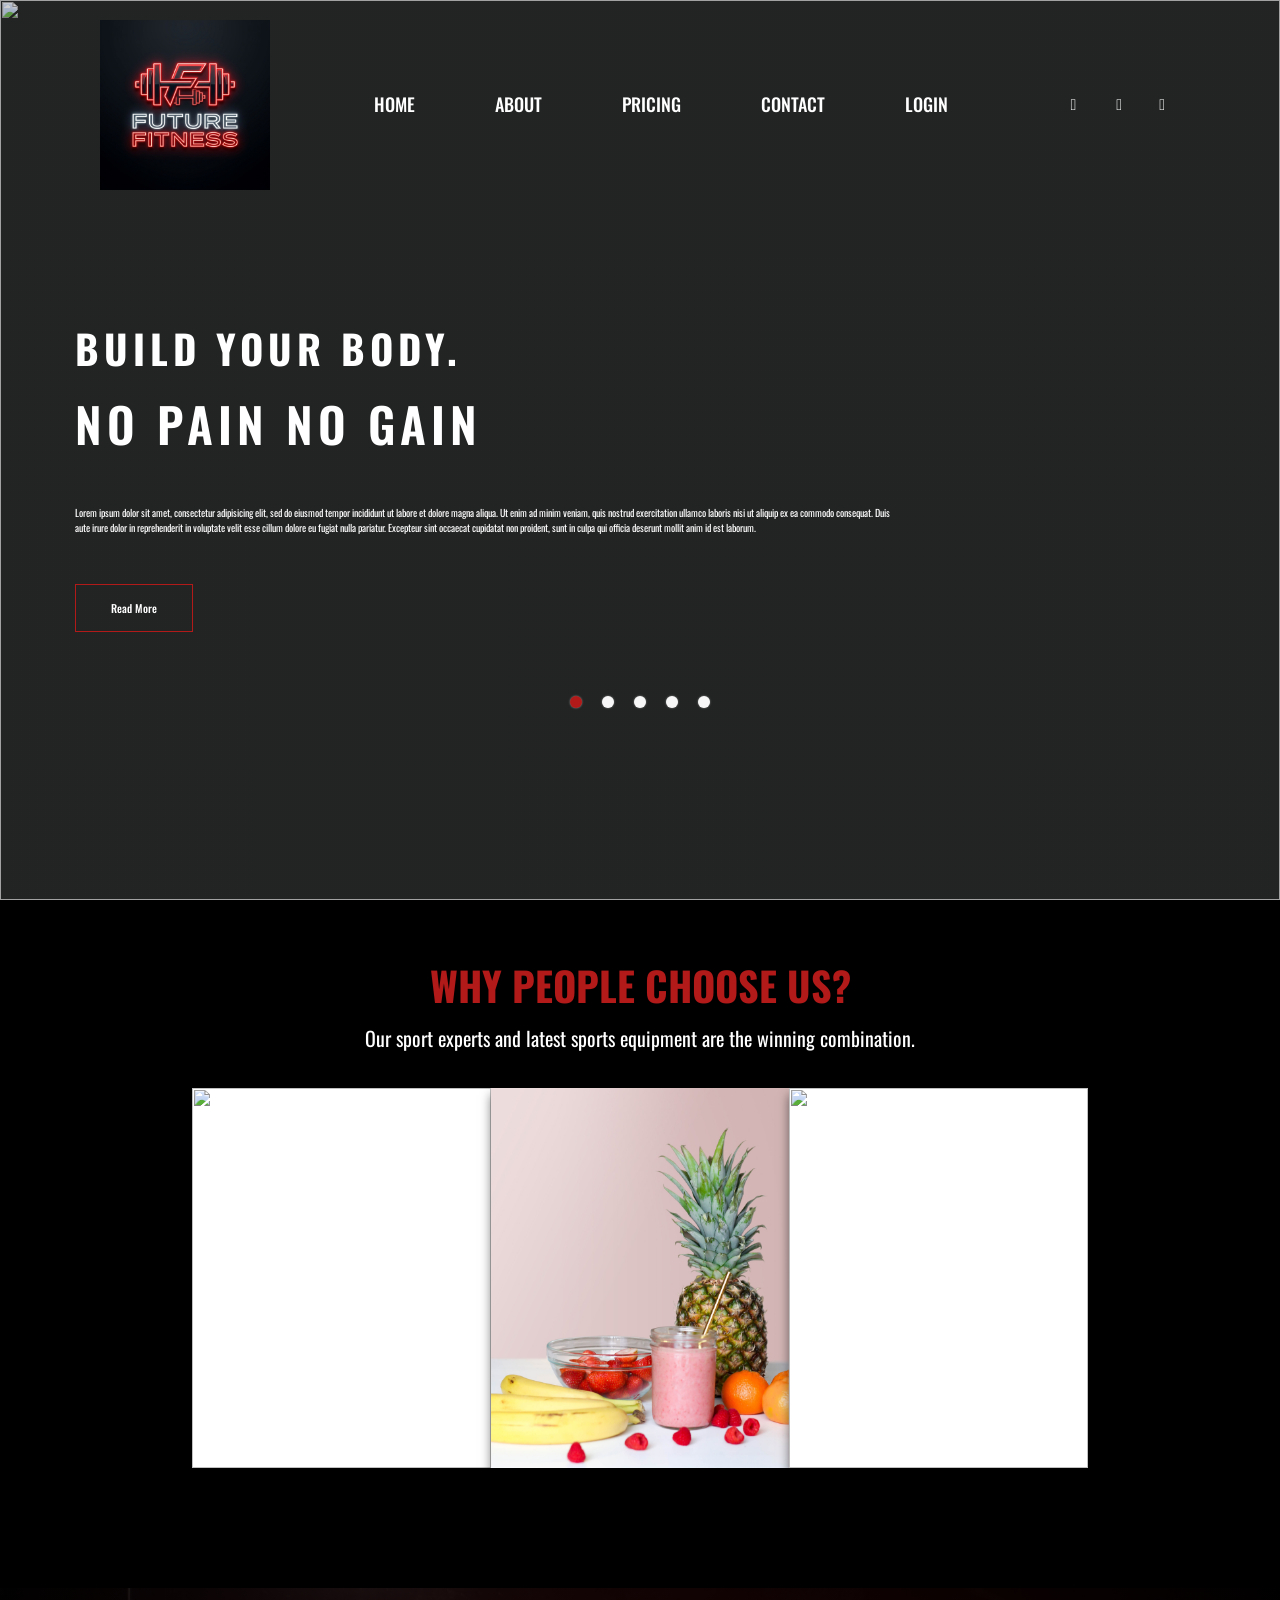
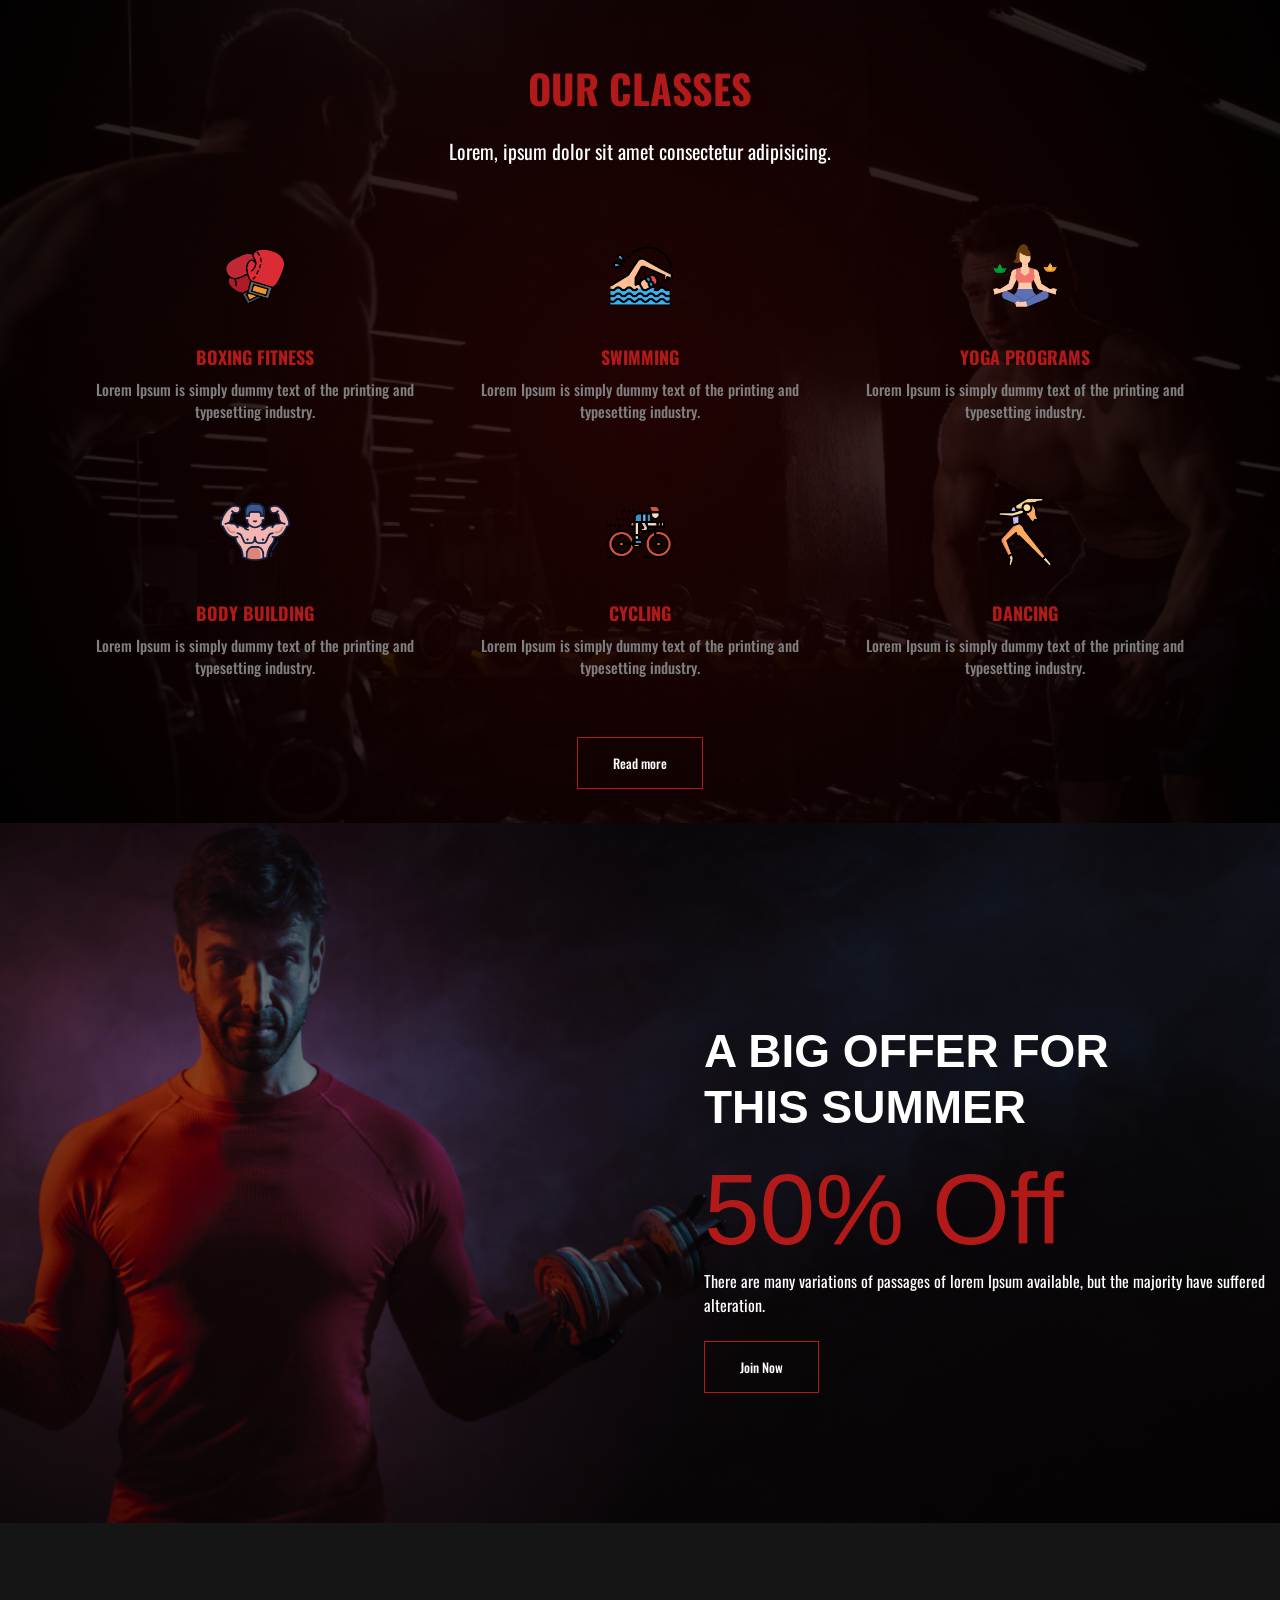
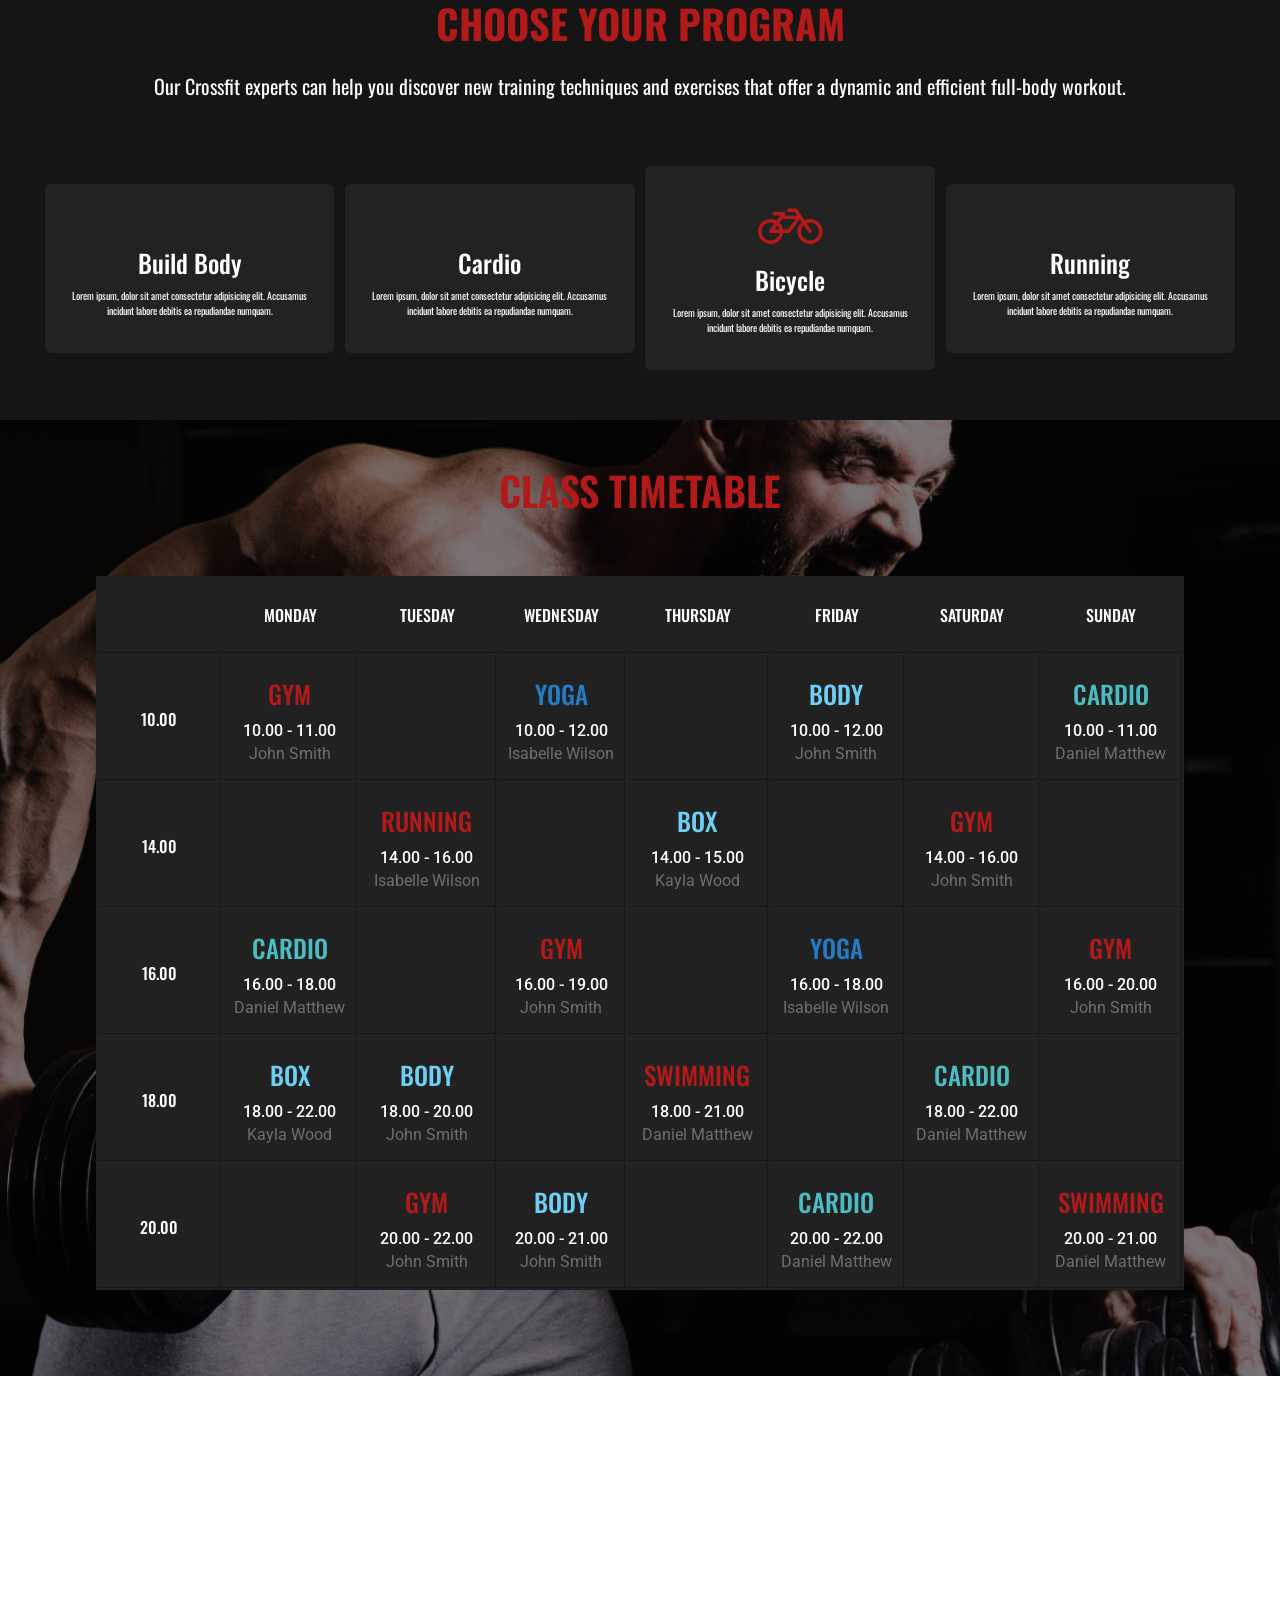
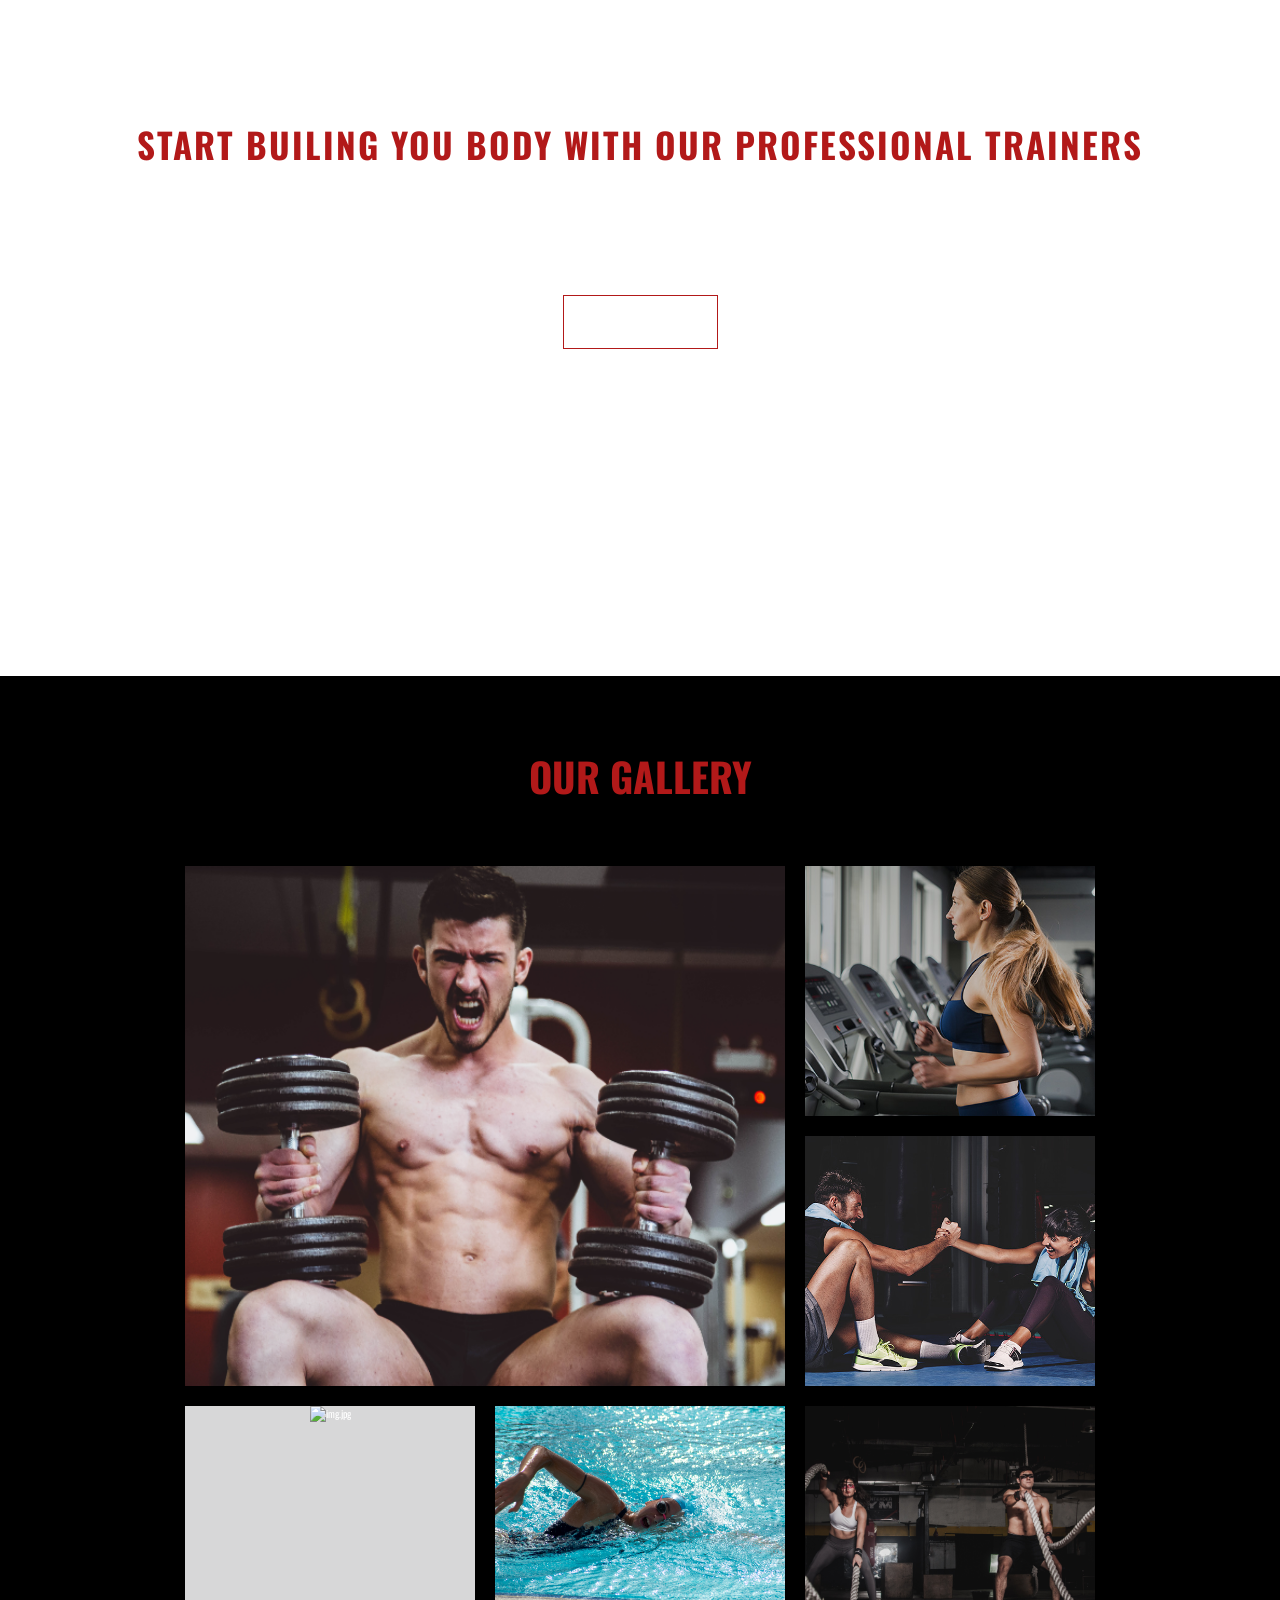
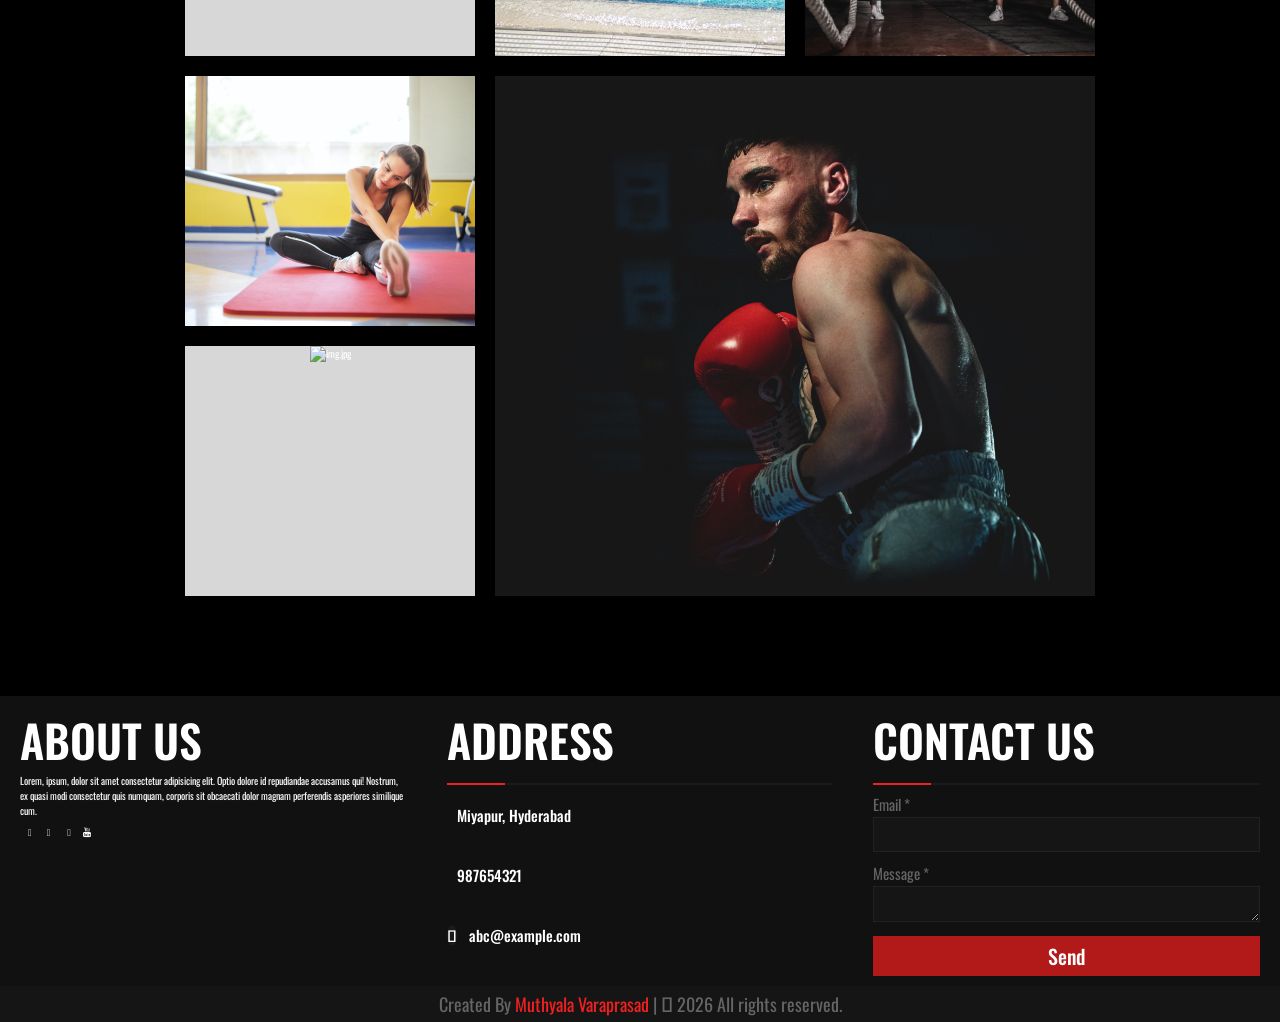
==== commit 1d9f42bf: "Add back button to each page, add brand logo, update Google map location to Miyapur Hyderabad, and c" ====
--- a/index.html
+++ b/index.html
@@ -11,7 +11,7 @@
 </head>
 <body>
 	<header>
-      <div class="brand"><img src="img/LOGO4.png" alt="brand"></div>
+      <div class="brand"><img src="img/logo.png" alt="brand"></div>
       <div class="menu">
         <div class="btnnn">
           <i class="fas fa-times close-btn" ></i>
@@ -430,7 +430,7 @@
     <section class="cta-section" >
                     <h2>Start Builing you Body with our Professional Trainers</h2>
                     <p>Sed do eiusmod tempor incididunt ut labore et dolore magna aliqua.</p>
-                    <a href="About.html" class="primary-btn">More about us</a>
+                    <a href="about.html" class="primary-btn">More about us</a>
       </section>
     <!--MORE ABOUT US END-->
 
